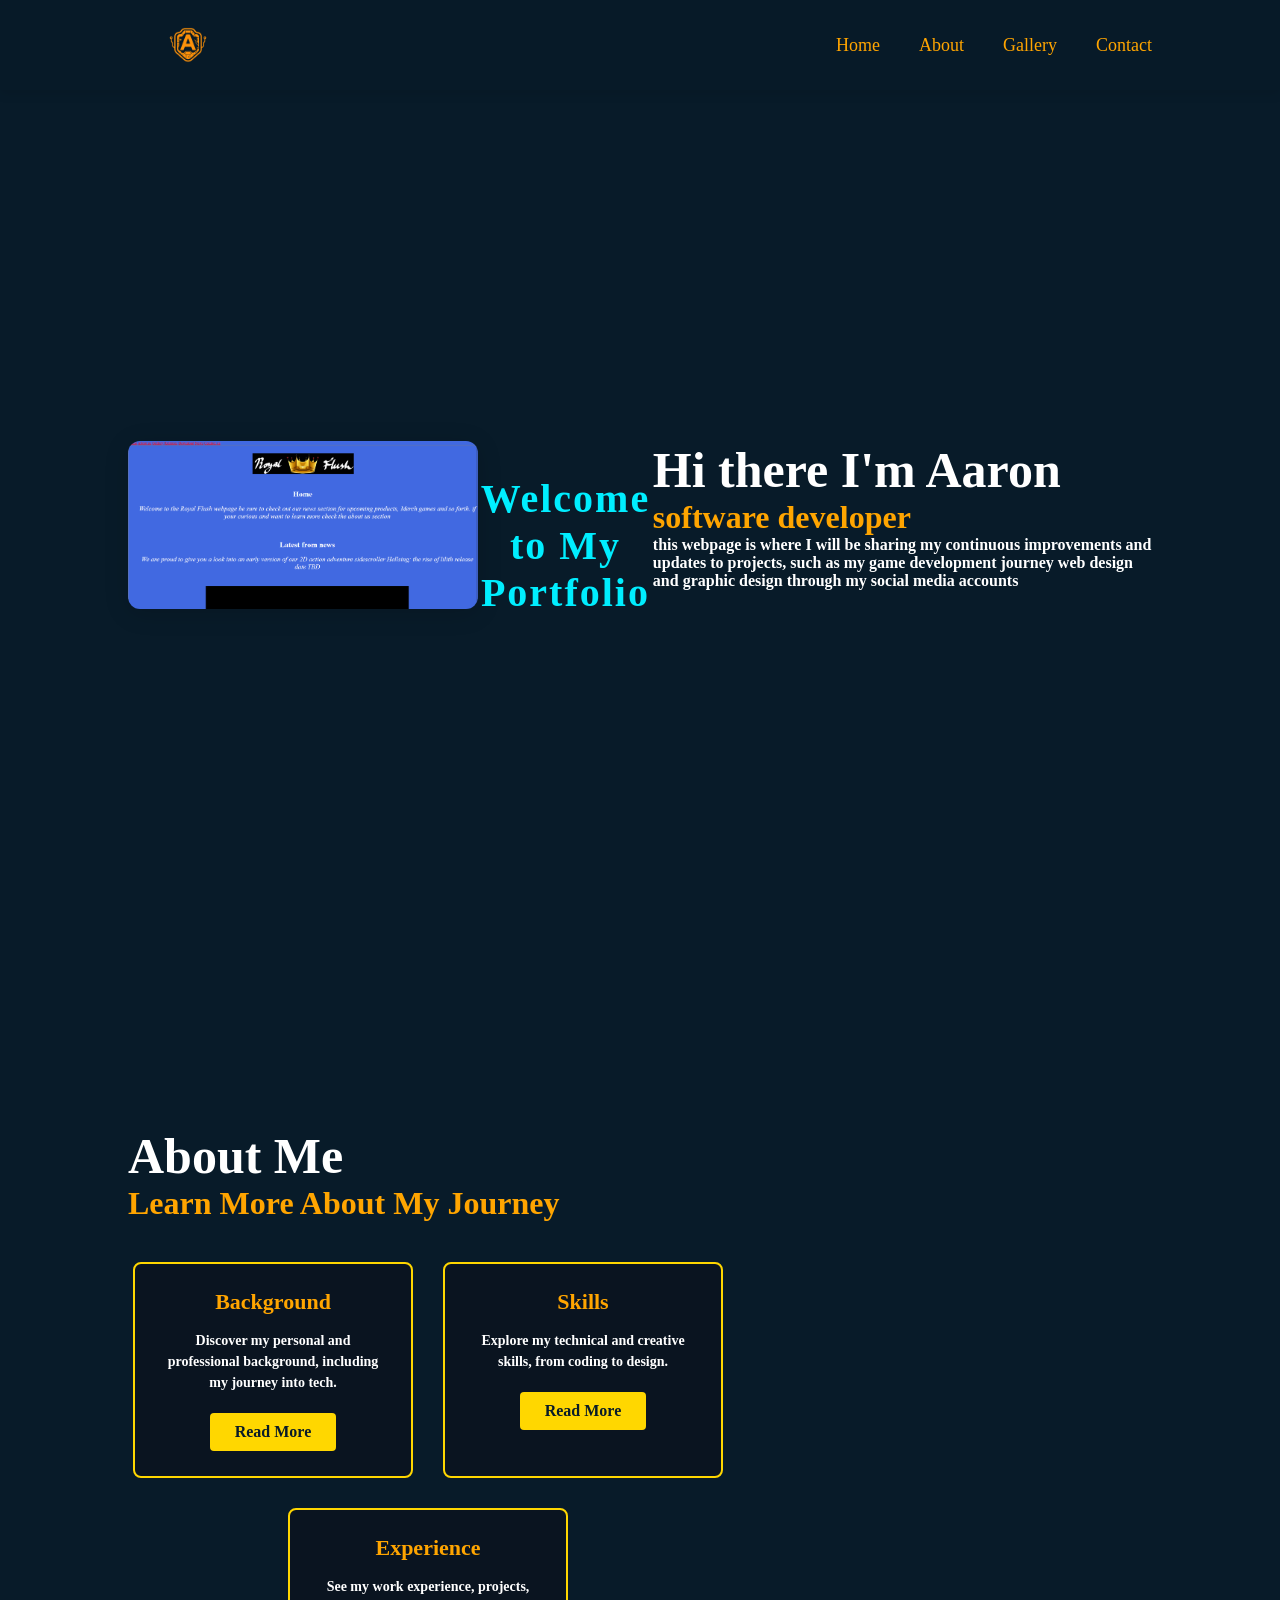
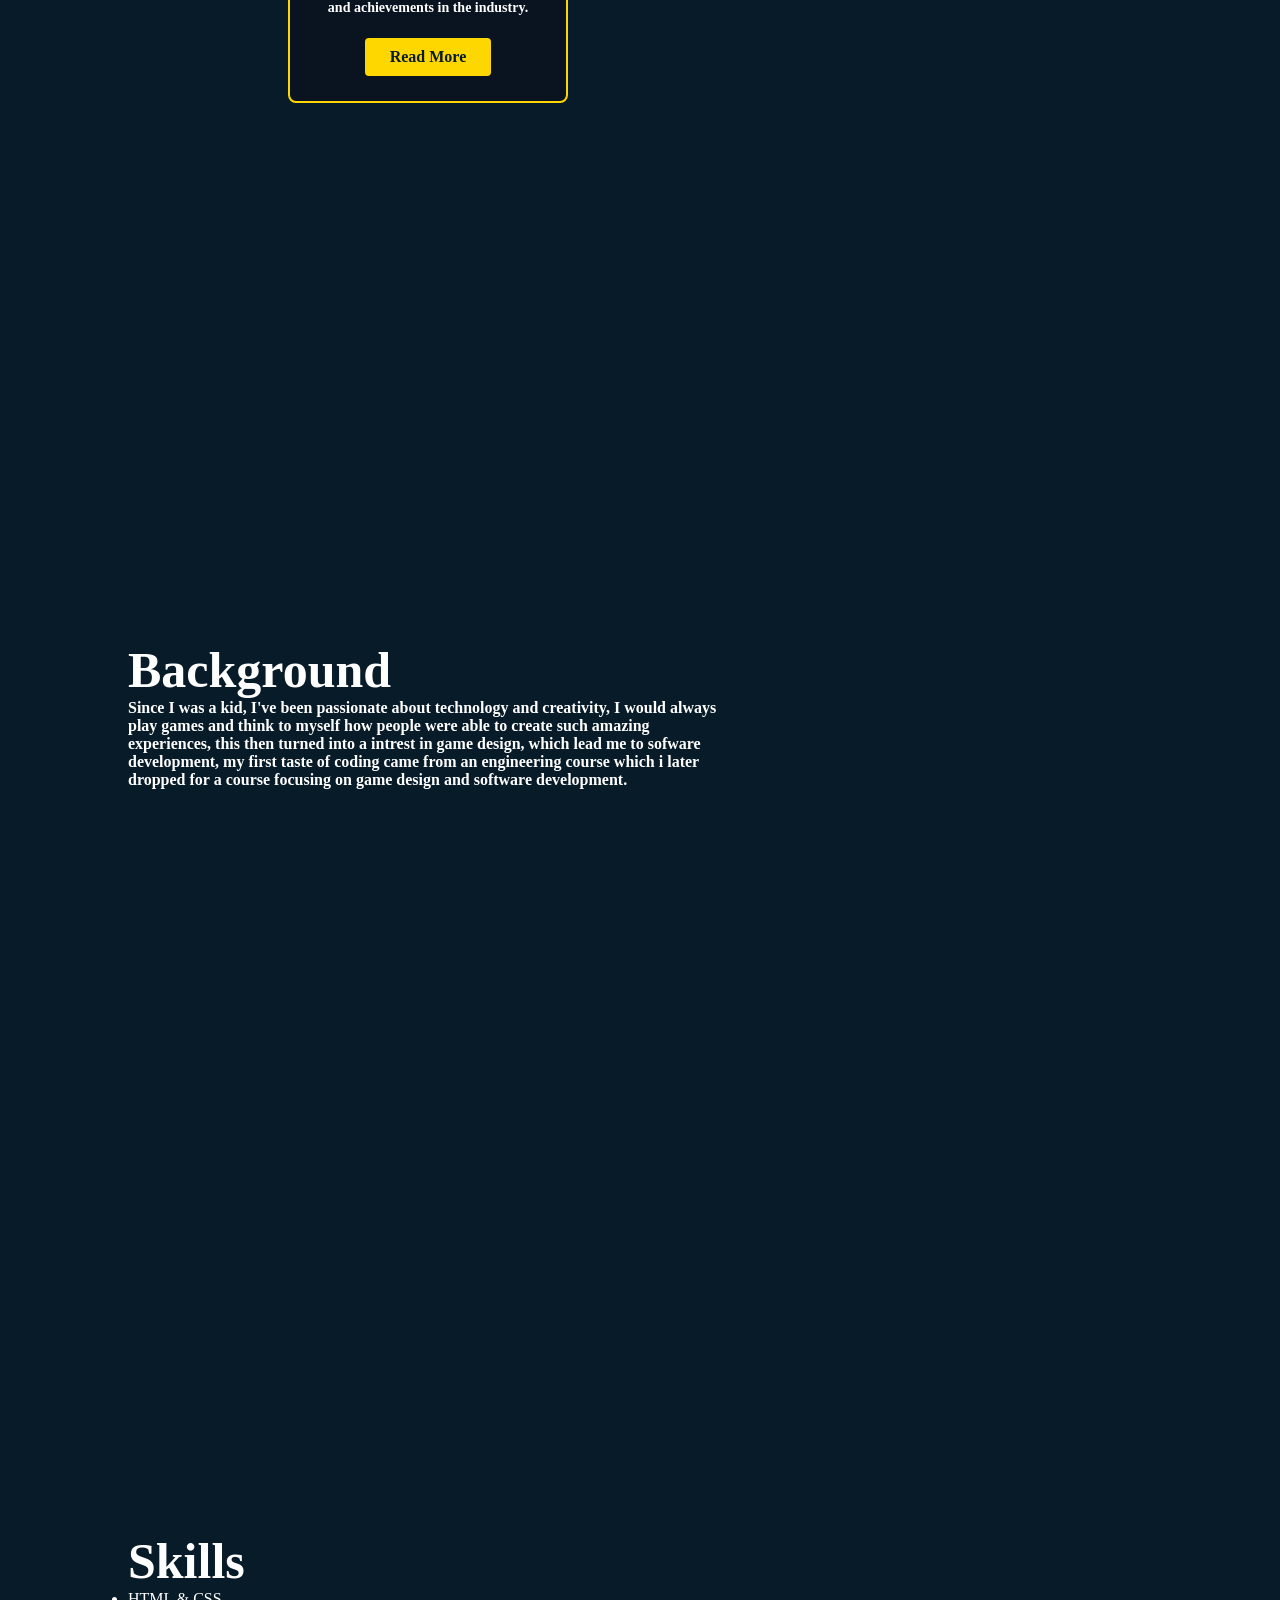
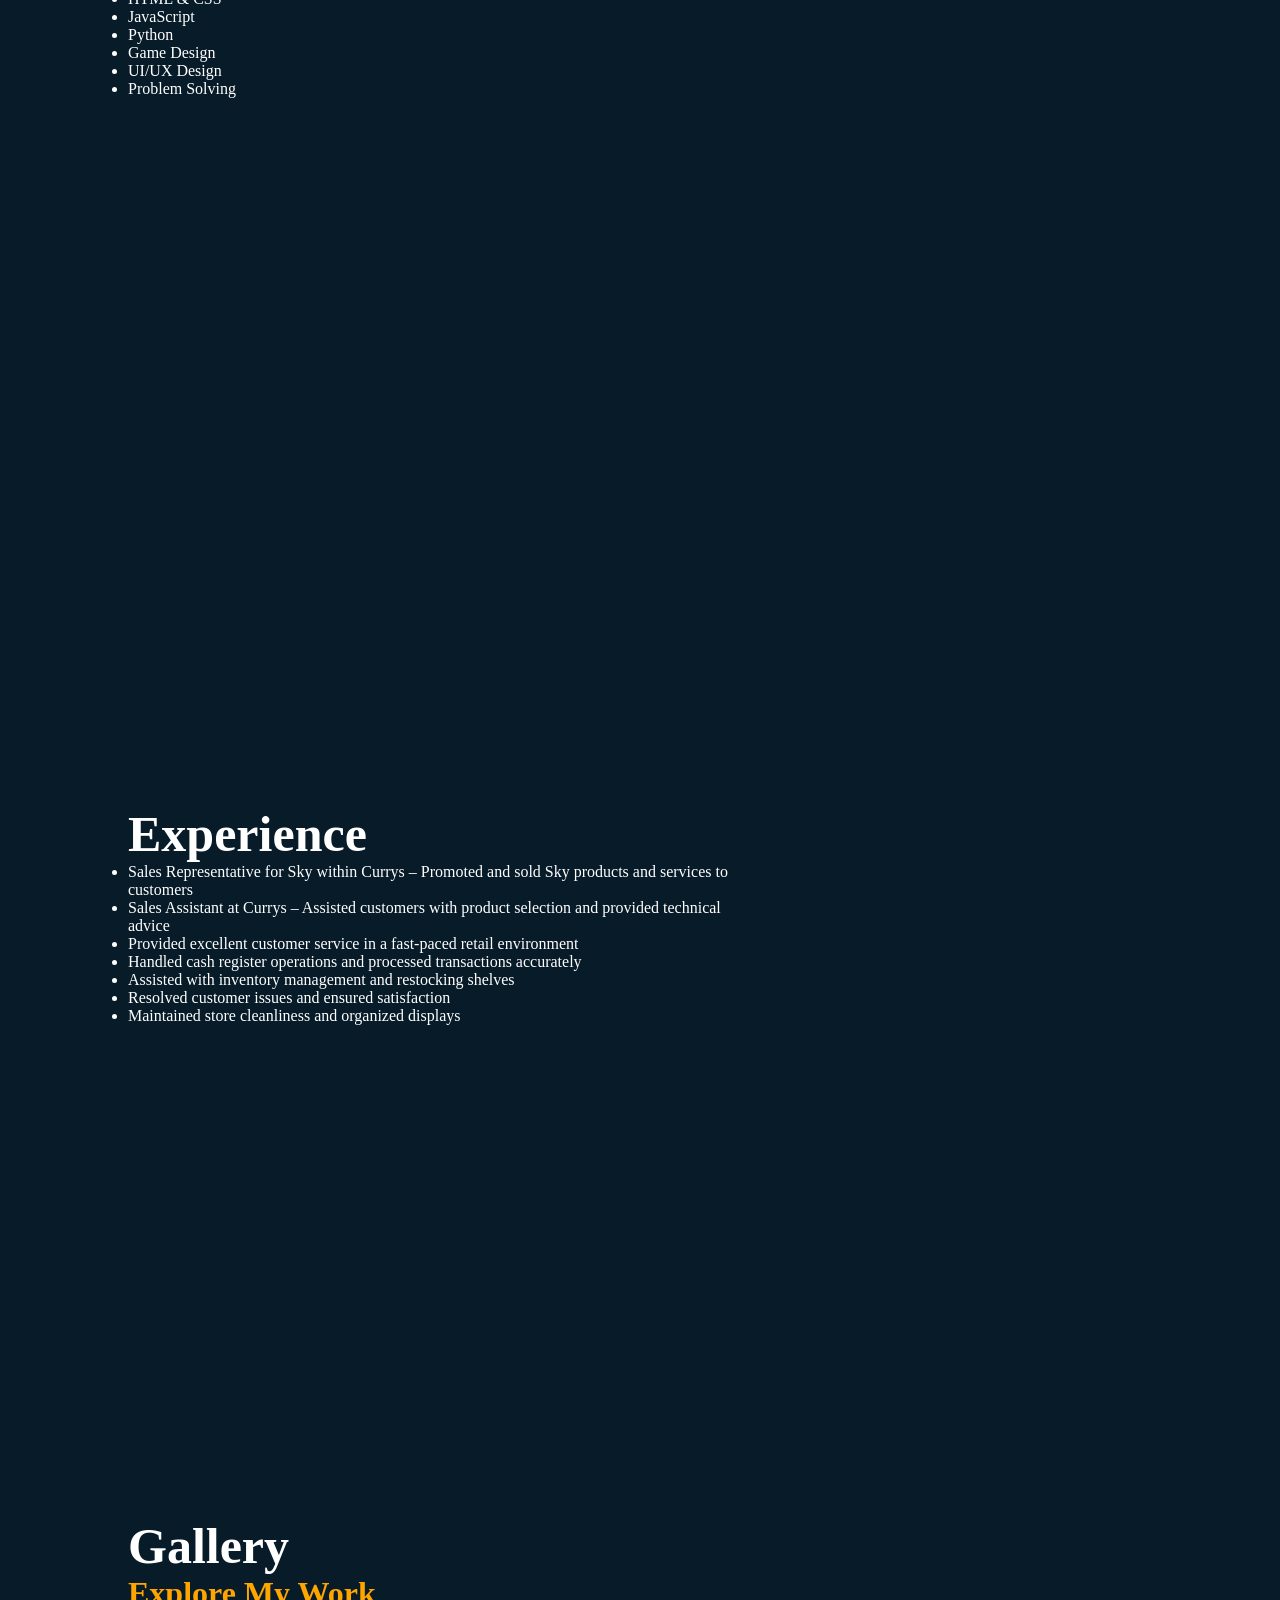
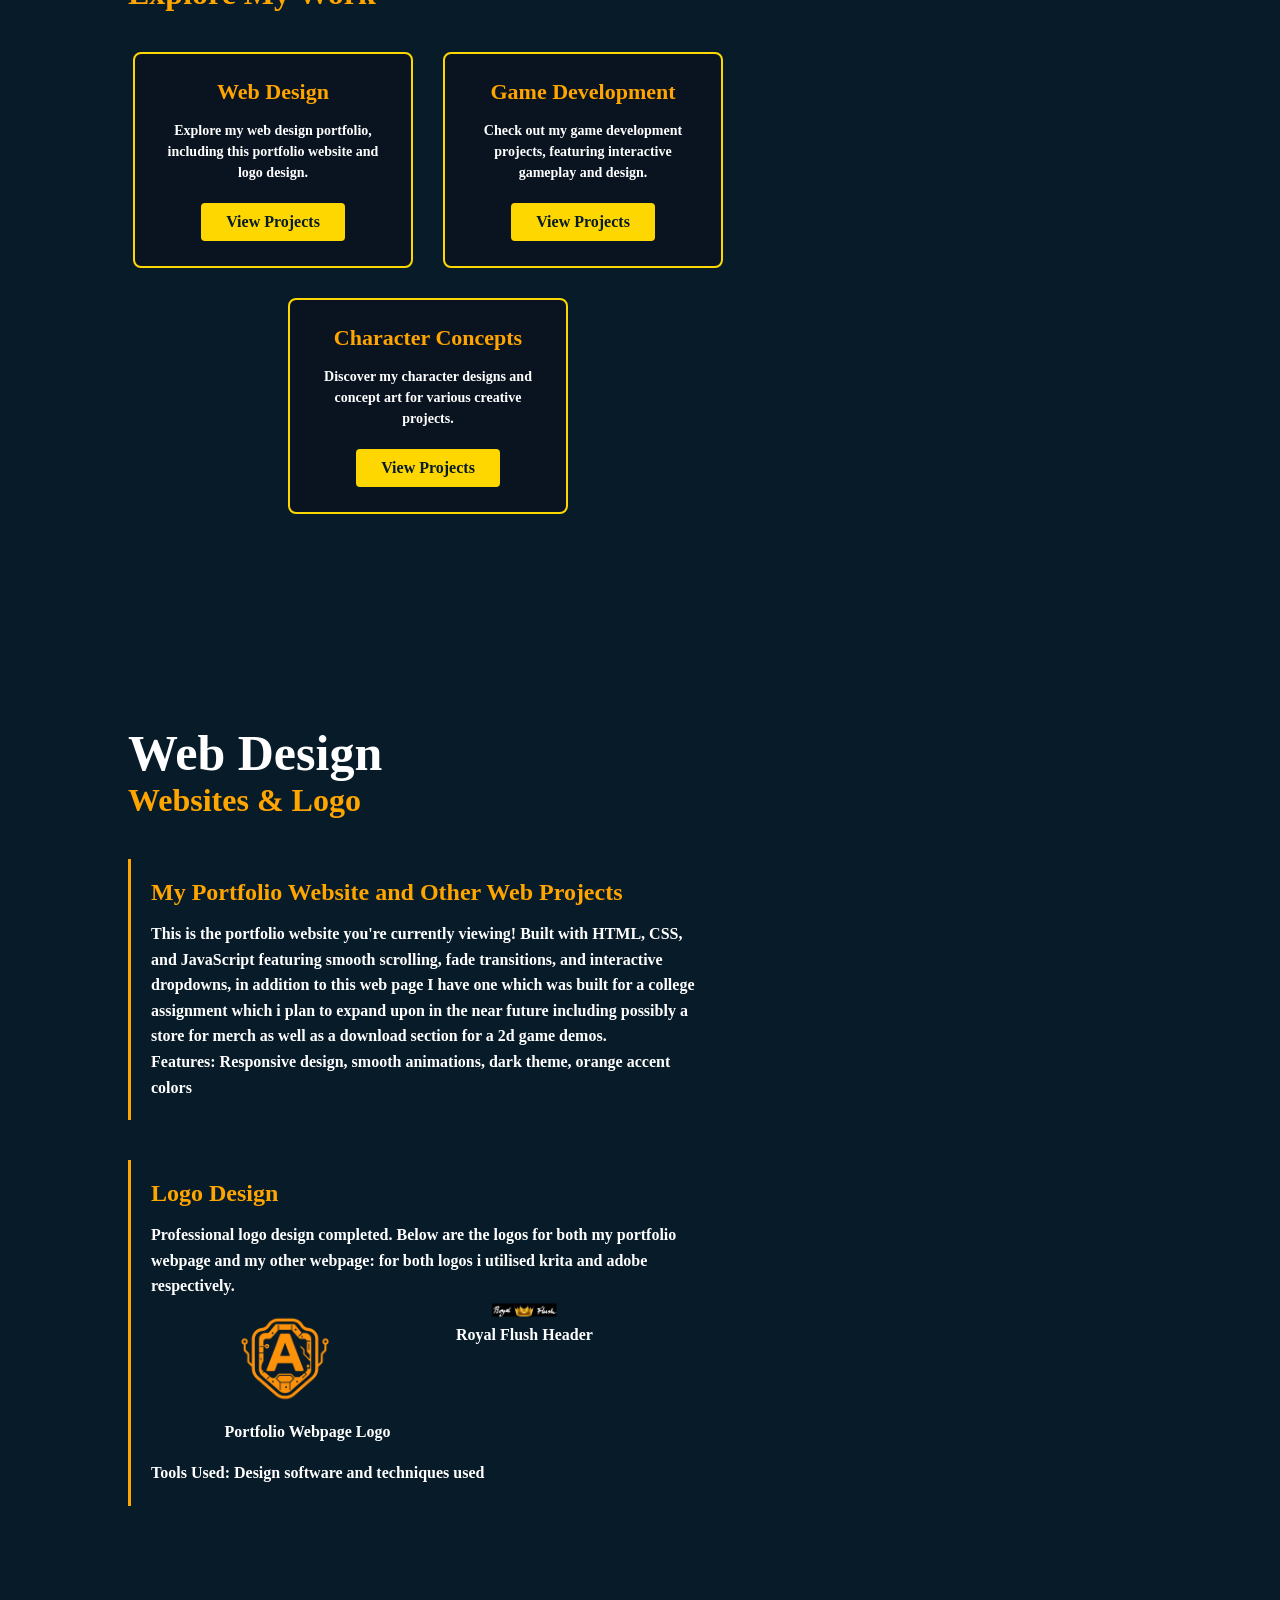
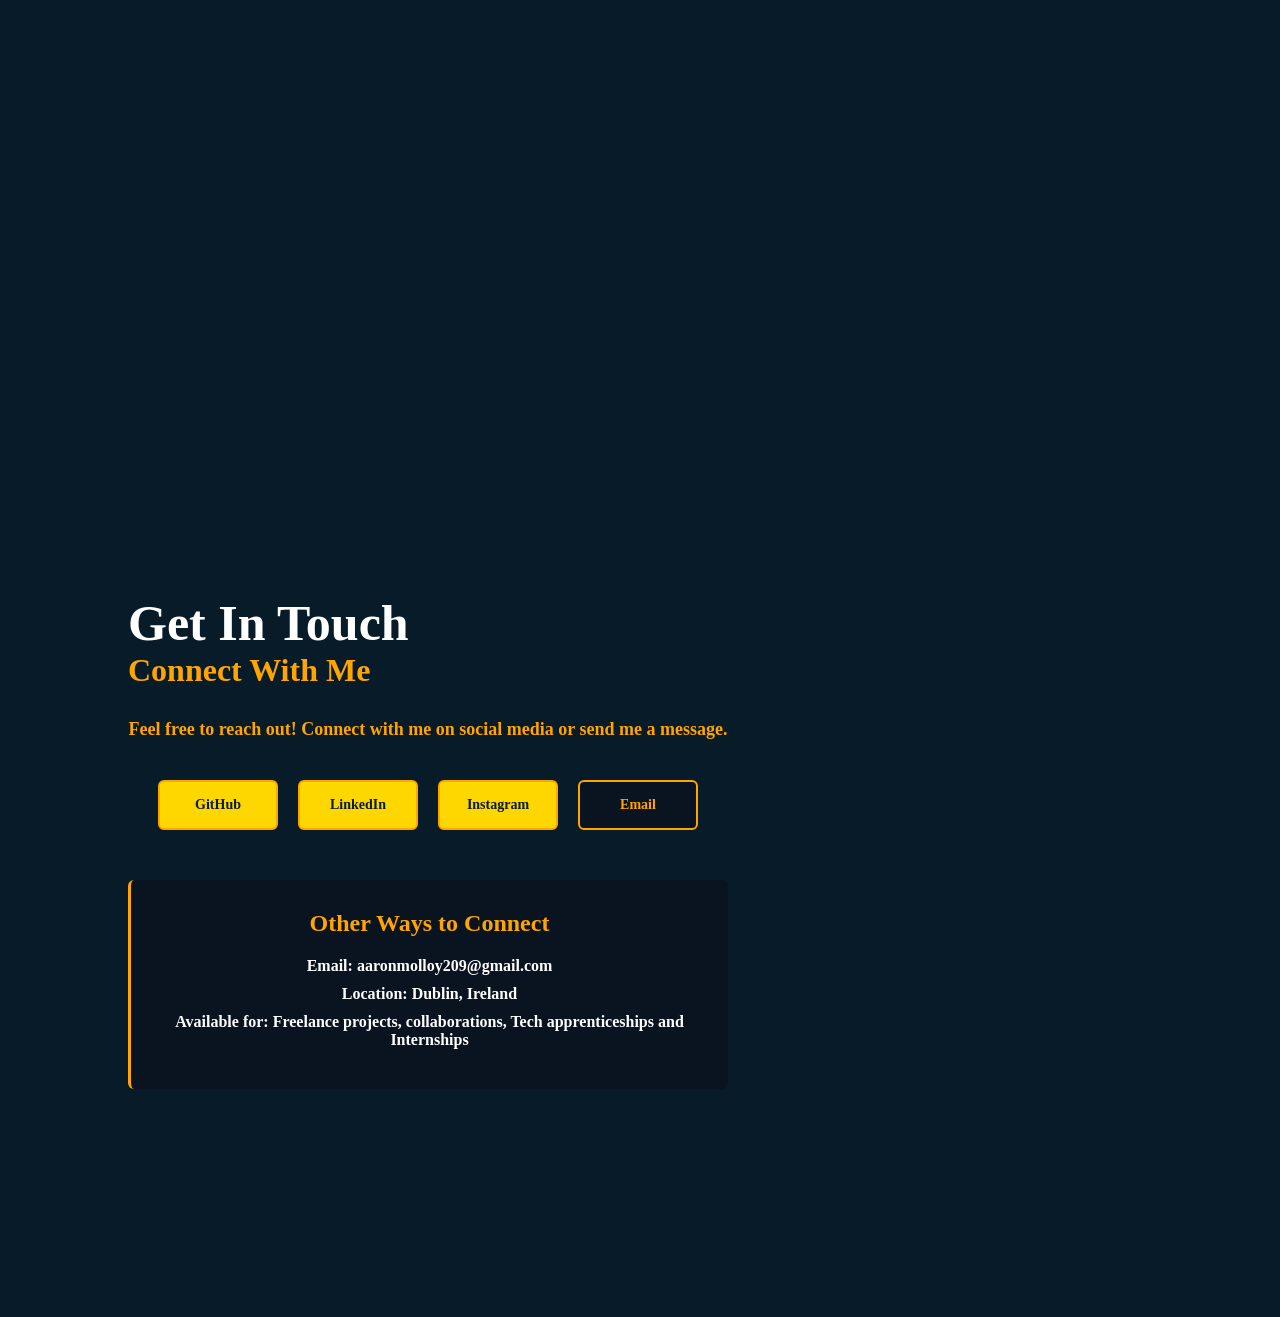
==== index.html @ 0b5034b3 "Update and rename Myportfolio.html to index.html" ====
<!DOCTYPE html>
<html>
<head>
<meta charset="utf-8">
<meta http-equiv="X-UA-Compatible" content="IE=edge">
<meta name="viewport" content="width=device-width, initial-scale=1.0">

<title>My Portfolio</title>
<link rel="stylesheet" href="portfolio.css">
<style>
  .expand-on-hover {
    transition: transform 0.3s ease;
    cursor: pointer;
  }
  .expand-on-hover:hover {
    transform: scale(1.25);
    z-index: 2;
  }
</style>
</head>
<body>
<header class="header">

<a href="#home" class="logo"><img src="Aaron.png" alt="Aaron Logo"></a>
<button class="hamburger" aria-label="Open navigation" onclick="toggleMenu()">
  <span></span>
  <span></span>
  <span></span>
</button>
<nav class="navbar">
  <a href="#home" onclick="fadeToSection(event, 'home')">Home</a>
  <a href="#about" onclick="fadeToSection(event, 'about')">About</a>
  <a href="#gallery" onclick="fadeToSection(event, 'gallery')">Gallery</a>
  <a href="#projects" onclick="fadeToSection(event, 'projects')">Contact</a>
</nav>

</header>
<main>

<section id="home" class="home home-bg-fade">
  <img class="hero-logo" src="royal flush web page.png" alt="Royal Flush Web Page Logo">
  <h1 class="slide-in-text">Welcome to My Portfolio</h1>
<div class="home-content">
    <h1> Hi there I'm Aaron</h1>
<h3> software developer</h3>
<p> this webpage is where I will be sharing my continuous improvements and updates to projects, such as my game development journey web design and graphic design through my social media accounts</p>

</div>
</section>

<section id="about" class="home">
<div class="home-content">
<h1>About Me</h1>
<h3>Learn More About My Journey</h3>

<div class="gallery-hub">
  <div class="gallery-card">
    <h3>Background</h3>
    <p>Discover my personal and professional background, including my journey into tech.</p>
    <a href="#about-background" class="gallery-card-link" onclick="fadeToSection(event, 'about-background')">Read More</a>
  </div>

  <div class="gallery-card">
    <h3>Skills</h3>
    <p>Explore my technical and creative skills, from coding to design.</p>
    <a href="#about-skills" class="gallery-card-link" onclick="fadeToSection(event, 'about-skills')">Read More</a>
  </div>

  <div class="gallery-card">
    <h3>Experience</h3>
    <p>See my work experience, projects, and achievements in the industry.</p>
    <a href="#about-experience" class="gallery-card-link" onclick="fadeToSection(event, 'about-experience')">Read More</a>
  </div>
</div>

</div>
</section>

<section id="about-background" class="home">
<div class="home-content">
<h1>Background</h1>
<p>Since I was a kid, I've been passionate about technology and creativity, I would always play games and think to myself 
      how people were able to create such amazing experiences, this then turned into a intrest in game design, which lead me to sofware development, 
      my first taste of coding came from an engineering course which i later dropped for a course focusing 
      on game design and software development.</p>
</div>
</section>

<section id="about-skills" class="home">
<div class="home-content">
<h1>Skills</h1>
<ul>
  <li>HTML &amp; CSS</li>
  <li>JavaScript</li>
  <li>Python</li>
  <li>Game Design</li>
  <li>UI/UX Design</li>
  <li>Problem Solving</li>
</ul>
</div>
</section>

<section id="about-experience" class="home">
<div class="home-content">
<h1>Experience</h1>
<ul>
  <li>Sales Representative for Sky within Currys – Promoted and sold Sky products and services to customers</li>
  <li>Sales Assistant at Currys – Assisted customers with product selection and provided technical advice</li>
  <li>Provided excellent customer service in a fast-paced retail environment</li>
  <li>Handled cash register operations and processed transactions accurately</li>
  <li>Assisted with inventory management and restocking shelves</li>
  <li>Resolved customer issues and ensured satisfaction</li>
  <li>Maintained store cleanliness and organized displays</li>
</ul>
</div>
</section>

<section id="gallery" class="home">
<div class="home-content">
<h1>Gallery</h1>
<h3>Explore My Work</h3>

<div class="gallery-hub">
  <div class="gallery-card">
    <h3>Web Design</h3>
    <p>Explore my web design portfolio, including this portfolio website and logo design.</p>
    <a href="#web-design" class="gallery-card-link" onclick="fadeToSection(event, 'web-design')">View Projects</a>
  </div>

  <div class="gallery-card">
    <h3>Game Development</h3>
    <p>Check out my game development projects, featuring interactive gameplay and design.</p>
    <a href="#game-dev" class="gallery-card-link" onclick="fadeToSection(event, 'game-dev')">View Projects</a>
  </div>

  <div class="gallery-card">
    <h3>Character Concepts</h3>
    <p>Discover my character designs and concept art for various creative projects.</p>
    <a href="#characters" class="gallery-card-link" onclick="fadeToSection(event, 'characters')">View Projects</a>
  </div>
</div>

</div>
</section>

<section id="web-design" class="home">
<div class="home-content">
<h1>Web Design</h1>
<h3> Websites & Logo</h3>

<div class="subsection">
  <h2>My Portfolio Website and Other Web Projects</h2>
  <p>This is the portfolio website you're currently viewing! Built with HTML, CSS, and JavaScript featuring smooth scrolling, fade transitions, and interactive dropdowns, in addition to this web page I have one which was built for a college assignment which i plan to expand upon in the near future including possibly a store for merch as well as a download section for a 2d game demos.</p>
  <p><strong>Features:</strong> Responsive design, smooth animations, dark theme, orange accent colors</p>
</div>

<div class="subsection">
  <h2>Logo Design</h2>
    <p>Professional logo design completed. Below are the logos for both my portfolio webpage and my other webpage: for both logos i utilised krita and adobe respectively.</p>
    <div style="display:flex; gap:24px; justify-content:center; margin-bottom:16px;">
      <div style="text-align:center;">
        <img src="Aaron.png" alt="Portfolio Logo" class="expand-on-hover" style="width:120px; border-radius:8px;">
        <p style="color:#fff;">Portfolio Webpage Logo</p>
      </div>
      <div style="text-align:center;">
          <img src="royal flush header.png" alt="Royal Flush Header Logo" class="expand-on-hover" style="width:220px; border-radius:8px;">
        <p style="color:#fff;">Royal Flush Header</p>
      </div>
    </div>
    <p><strong>Tools Used:</strong> Design software and techniques used</p>
</div>

</div>
</section>

<section id="game-dev" class="home">
<div class="home-content">
<h1>Game Development</h1>
<h3>Game Project (Work In Progress)</h3>

<div class="subsection">
  <h2>Project Overview</h2>
  <p>Although under development I am proud of what little I have built so far, and I am excited to continue improving and expanding the project, turning it into a fun and engaging 2D action platformer I shall try and include updates here and on my social media accounts.</p>
  <p><strong>Status:</strong> Work in Progress</p>
</div>

<div class="subsection">
  <h2>Features & Mechanics</h2>
  <p>As it is a work in progress, the features and mechanics are still being developed and refined however i currently have animations as well as basic movement such as walking, jumping, and collision detection implemented which allows for a player death as well as npcs, it additionally features scene transitions and respawn mechanics.</p>
</div>

<div class="subsection">
  <h2>Screenshots & Media</h2>
    <video controls width="400" style="margin-top:10px; border-radius:8px;">
      <source src="My game video.mp4" type="video/mp4">
      Sorry, your browser doesn't support embedded videos.
    </video>
    <p style="color:#aaa; margin-top:8px;">Gameplay demo video.</p>
</div>

</div>
</section>

<section id="characters" class="home">
<div class="home-content">
<h1>Character Concepts</h1>
<h3>Character & Visual Design (Work In Progress)</h3>

<div class="subsection">
  <h2>Character Designs</h2>
  <p>These are some of my character concepts and designs one being a iconic fictional charecter frankenstein another being a bat which i intend to redesign as more of a monster form for the primary antagonist as well as a future  player charecter.</p>
  <p><strong>Status:</strong> Work in Progress</p>
</div>

<div class="subsection">
  <h2>Design Process</h2>
  <p>My design process is hard to explain but it would begin finding inspiration which tends to be in the form of different media film comicbooks animation and books a few major ones i can think of are the marvel films, as well as comics DC too espically the bat family,There is also bram stoker and mary shelly really large inspiration,
     when creating characters, I focus on developing unique traits, backstories, and visual styles that align with the project's theme and narrative whilst taking inspiration from existing media and literature whilst playing around with designs and timelines for characters based on previously created ones.</p>
</div>

<div class="subsection">
  <h2>Gallery</h2>
    <div class="character-gallery" style="display:flex; gap:20px; flex-wrap:wrap; margin-top:10px;">
      <div style="text-align:center;">
        <img src="frankenstein.gif" alt="Frankenstein Walking Animation" class="expand-on-hover" style="width:120px; border-radius:8px;">
        <p style="color:#fff;">Frankenstein Walk GIF</p>
      </div>
      <div style="text-align:center;">
        <img src="Sprite-0001-export.gif" alt="Enemy bat gif Animation" class="expand-on-hover" style="width:120px; border-radius:8px;">
        <p style="color:#fff;">Enemy Bat GIF</p>
      </div>
      <div style="text-align:center;">
        <img src="Frankenstein sprite sheet.png" alt="frankenstein sprite sheet" class="expand-on-hover" style="width:120px; border-radius:8px;">
        <p style="color:#fff;">frankenstein spritesheet PNG</p>
      </div>
    </div>
</div>

</div>
</section>

<section id="projects" class="home">
<div class="home-content">
<h1>Get In Touch</h1>
<h3>Connect With Me</h3>

<div class="contact-section">
  <p>Feel free to reach out! Connect with me on social media or send me a message.</p>

  <div class="social-links">
    <a href="https://github.com/amolloy1980s-del" class="social-btn github" title="GitHub" target="_blank">
      <span>GitHub</span>
    </a>
    
    <a href="https://www.linkedin.com/in/aaron-molloy-745143278?utm_source=share_via&utm_content=profile&utm_medium=member_android" class="social-btn linkedin" title="LinkedIn" target="_blank">
      <span>LinkedIn</span>
    </a>
    <a href="https://www.instagram.com/royal_flush.co?igsh=MWZtcjB2anh6bGM2cA==" class="social-btn instagram" title="Instagram" target="_blank">
      <span>Instagram</span>
    </a>
    <a href="mailto:aaronmolloy209@gmail.com" class="social-btn email" title="Email">
      <span>Email</span>
    </a>
  </div>

  <div class="contact-info">
    <h3>Other Ways to Connect</h3>
    <p><strong>Email:</strong> aaronmolloy209@gmail.com</p>
    <p><strong>Location:</strong> Dublin, Ireland</p>
    <p><strong>Available for:</strong> Freelance projects, collaborations, Tech apprenticeships and Internships</p>
  </div>
</div>

</div>
</section>

</main>

<script>
// Hamburger menu toggle
function toggleMenu() {
  const navbar = document.querySelector('.navbar');
  const hamburger = document.querySelector('.hamburger');
  const body = document.body;
  navbar.classList.toggle('open');
  hamburger.classList.toggle('open');
  // Prevent body scroll when menu is open
  if (navbar.classList.contains('open')) {
    body.style.overflow = 'hidden';
  } else {
    body.style.overflow = '';
  }
}
function toggleDropdown(button) {
  const content = button.nextElementSibling;
  content.style.display = content.style.display === 'block' ? 'none' : 'block';
  button.textContent = content.style.display === 'block' ? 'Show Less ▲' : 'Show More ▼';
}
function fadeToSection(event, targetId) {
  event.preventDefault();
  
  const allSections = document.querySelectorAll('.home');
  const targetSection = document.getElementById(targetId);
  const html = document.documentElement;
  
  // Disable scroll snap temporarily
  html.style.scrollSnapType = 'none';
  
  // Fade out all sections
  allSections.forEach(section => {
    section.classList.remove('fade-in');
    section.classList.add('fade-out');
  });
  
  // After fade out, scroll to target and fade in
  setTimeout(() => {
    allSections.forEach(section => {
      section.classList.remove('fade-out');
    });
    
    targetSection.classList.add('fade-in');
    targetSection.scrollIntoView({ behavior: 'smooth' });
    
    // Re-enable scroll snap after transition completes
    setTimeout(() => {
      html.style.scrollSnapType = 'y proximity';
    }, 500);
  }, 500);
}

// Intersection Observer for scroll-triggered fade animations
const observerOptions = {
  threshold: 0.1,
  rootMargin: '0px 0px -100px 0px'
};

const observer = new IntersectionObserver((entries) => {
  entries.forEach(entry => {
    if (entry.isIntersecting) {
      entry.target.classList.remove('scroll-fade-out');
      entry.target.classList.add('scroll-fade-in');
    } else {
      entry.target.classList.remove('scroll-fade-in');
      entry.target.classList.add('scroll-fade-out');
    }
  });
}, observerOptions);

// Observe all sections
document.querySelectorAll('.home').forEach(section => {
  observer.observe(section);
});
</script>

</body>

</html>
---- portfolio.css ----
@media (max-width: 768px) {
  .navbar {
    position: absolute;
    top: 70px;
    right: 5%;
    background: #081b29;
    flex-direction: column;
    align-items: flex-end;
    width: 90vw;
    max-width: 320px;
    border-radius: 8px;
    box-shadow: 0 4px 16px rgba(0,0,0,0.2);
    padding: 16px 0;
    display: none;
    z-index: 150;
    overflow-x: hidden;
  }
  .navbar.open {
    display: flex;
  }
  .navbar a {
    margin: 10px 20px;
    font-size: 18px;
    width: 100%;
    text-align: right;
    padding: 12px 0;
    border-bottom: 1px solid #222;
    overflow-wrap: break-word;
  }
  .navbar a:last-child {
    border-bottom: none;
  }
}
/* Hamburger menu styles */
.hamburger {
  display: none;
  flex-direction: column;
  justify-content: center;
  align-items: center;
  width: 40px;
  }

  /* Slide-in animation for hero text */
  .slide-in-text {
    opacity: 0;
    transform: translateX(-60px);
    animation: slideIn 1s ease-out forwards;
    font-size: 2.5rem;
    font-weight: bold;
    color: #0ef;
    margin-top: 60px;
    text-align: center;
    letter-spacing: 2px;
  }

  @keyframes slideIn {
    to {
      opacity: 1;
      transform: translateX(0);
    }
  }

    /* === New: Fade-in background for home section === */
    .home-bg-fade {
      /* Removed background image for hero logo placement */
      min-height: 100vh;
      width: 100%;
      position: relative;
      z-index: 1;
  }

  /* Overlay to reduce background image opacity */
/* Style for hero logo image */
.hero-logo {
  display: block;
  margin: 40px auto 20px auto;
  max-width: 350px;
  width: 80%;
  height: auto;
  border-radius: 12px;
  box-shadow: 0 4px 24px rgba(0,0,0,0.15);
  animation: fadeBgIn 1.5s ease-out;
}
    }

    @keyframes fadeBgIn {
      to {
        opacity: 1;
      }
    }
    /* === End new code === */

    /* ...existing code... */

/* Fix: Remove misplaced styles from .slide-in-text block */
.hamburger {
  height: 40px;
  background: none;
  border: none;
  cursor: pointer;
  z-index: 200;
}
.hamburger span {
  display: block;
  width: 28px;
  height: 4px;
  margin: 4px 0;
  background: #ffA500;
  border-radius: 2px;
  transition: 0.3s;
}
.hamburger.open span:nth-child(1) {
  transform: translateY(8px) rotate(45deg);
}
.hamburger.open span:nth-child(2) {
  opacity: 0;
}
.hamburger.open span:nth-child(3) {
  transform: translateY(-8px) rotate(-45deg);
}

@media (max-width: 768px) {
  .hamburger {
    display: flex;
    position: fixed;
    top: 20px;
    right: 20px;
    z-index: 300;
  }
  .navbar {
    position: absolute;
    top: 70px;
    right: 5%;
    background: #081b29;
    flex-direction: column;
    align-items: flex-end;
    width: 180px;
    border-radius: 8px;
    box-shadow: 0 4px 16px rgba(0,0,0,0.2);
    padding: 16px 0;
    display: none;
    z-index: 150;
  }
  .navbar.open {
    display: flex;
  }
  .navbar a {
    margin: 10px 20px;
    font-size: 18px;
    width: 100%;
    text-align: right;
    padding: 12px 0;
    border-bottom: 1px solid #222;
  }
  .navbar a:last-child {
    border-bottom: none;
  }
}
* {
box-sizing: border-box;
margin: 0;
padding: 0;
}

html {
scroll-behavior: smooth;
scroll-snap-type: y proximity;
}

body {
color: white;
background-color: #081b29;
padding-top: 90px;
}
.header{
position: fixed;
top: 0;
left: 0;
width: 100%;
padding: 20px 10%;
display: flex;
justify-content: space-between;
align-items: center;
z-index: 100;
background: rgba(8, 27, 41, 0.98);
backdrop-filter: blur(8px);
box-shadow: 0 2px 12px rgba(0,0,0,0.12);
}
.logo {
margin-left: 35px;
}

.logo img {
height: 50px;
width: auto;
display: block;
}

.navbar a {
font-size: 18px;
color: #ffA500;
text-decoration: none;
font-weight: 500;
margin-left: 35px;
 transition: background 0.3s, color 0.3s;
}

.navbar a:hover {
  color: #fff;
  background: #333;
}

.navbar a.active,
.navbar a:focus {
  color: #6a1b9a;
  background: #222;
}
 
.home{
min-height: 100vh;
display: flex;
align-items: center;
padding: 0 10%;
padding-bottom: 50px;
scroll-snap-align: start;
}

.home-content{
max-width: 600px;

}

.home-content h1{
font-size: 50px;
font-weight: 700;
}

.home-content h3{
font-size: 32px;
font-weight: 700;
color: #ffA500;
}

.home-content p{
font-size: 16px;
font-weight: 700;
}

.subsection {
  margin-top: 40px;
  padding: 20px;
  border-left: 3px solid #ffA500;
}

.subsection h2 {
  font-size: 24px;
  color: #ffA500;
  margin-bottom: 15px;
}

.subsection p {
  font-size: 16px;
  line-height: 1.6;
}

/* Gallery Hub Cards */
.gallery-hub {
  display: flex;
  flex-wrap: wrap;
  gap: 30px;
  justify-content: center;
  margin-top: 40px;
}

.gallery-card {
  flex: 1;
  min-width: 250px;
  max-width: 280px;
    background-color: #0a1420;
    border: 2px solid #ffd700;
  border-radius: 8px;
  padding: 25px;
  text-align: center;
  cursor: pointer;
  transition: all 0.3s ease;
}

.gallery-card:hover {
  background-color: #081b29;
  transform: translateY(-5px);
  box-shadow: 0 8px 20px rgba(255, 165, 0, 0.3);
}

.gallery-card h3 {
  color: #ffA500;
  font-size: 22px;
  margin-bottom: 15px;
}

.gallery-card p {
  font-size: 14px;
  color: white;
  margin-bottom: 20px;
  line-height: 1.5;
}

.gallery-card-link {
  display: inline-block;
    background-color: #ffd700;
    color: #081b29;
  padding: 10px 25px;
  border-radius: 4px;
  text-decoration: none;
  font-weight: 600;
  transition: background-color 0.3s;
}

.gallery-card-link:hover {
  background-color: #ffb700;
}

/* Contact Section */
.contact-section {
  margin-top: 30px;
  text-align: center;
}

.contact-section > p {
  font-size: 18px;
  margin-bottom: 40px;
  color: #ffA500;
}

.social-links {
  display: flex;
  flex-wrap: wrap;
  gap: 20px;
  justify-content: center;
  margin: 40px 0;
}

.social-btn {
  display: inline-flex;
  align-items: center;
  justify-content: center;
  width: 120px;
  height: 50px;
    background-color: #ffd700;
    color: #081b29;
  text-decoration: none;
  border-radius: 6px;
  font-weight: 600;
  font-size: 14px;
  transition: all 0.3s ease;
  border: 2px solid #ffA500;
}

.social-btn:hover {
  background-color: #ff8c00;
  border-color: #ff8c00;
  transform: translateY(-3px);
  box-shadow: 0 8px 15px rgba(255, 165, 0, 0.3);
}

.social-btn.email {
  background-color: #0a1420;
  color: #ffA500;
  border: 2px solid #ffA500;
}

.social-btn.email:hover {
  background-color: #081b29;
  border-color: #ff8c00;
  color: #ff8c00;
}

.contact-info {
  margin-top: 50px;
  padding: 30px;
  background-color: #0a1420;
  border-left: 3px solid #ffA500;
  border-radius: 6px;
}

.contact-info h3 {
  color: #ffA500;
  margin-bottom: 20px;
  font-size: 24px;
}

.contact-info p {
  margin: 10px 0;
  font-size: 16px;
}

.dropdown-btn {
  background-color: #ffA500;
  color: white;
  padding: 10px 20px;
  border: none;
  cursor: pointer;
  font-size: 16px;
  border-radius: 4px;
  transition: background-color 0.3s;
}

.dropdown-btn:hover {
  background-color: #ff8c00;
}

.dropdown-content {
  display: none;
  background-color: #0a1420;
  min-width: 200px;
  box-shadow: 0px 8px 16px rgba(0,0,0,0.2);
  margin-top: 10px;
  border-radius: 4px;
}

.dropdown-content a {
  color: #ffA500;
  padding: 12px 16px;
  text-decoration: none;
  display: block;
  border-bottom: 1px solid #081b29;
  transition: background-color 0.2s;
}

.dropdown-content a:hover {
  background-color: #081b29;
}

/* Fade animations */
@keyframes fadeIn {
  from {
    opacity: 0;
  }
  to {
    opacity: 1;
  }
}

@keyframes fadeOut {
  from {
    opacity: 1;
  }
  to {
    opacity: 0;
  }
}

.home.fade-out {
  animation: fadeOut 0.5s ease-out forwards;
}

.home.fade-in {
  animation: fadeIn 0.5s ease-in forwards;
}

.home.scroll-fade-in {
  animation: fadeIn 0.8s ease-in forwards;
}

.home.scroll-fade-out {
  animation: fadeOut 0.8s ease-out forwards;
}

/* Tablet devices (max-width: 768px) */
@media (max-width: 768px) {
  .home {
    padding: 0 5%;
    margin-top: 80px;
  }
  
  .home-content {
    max-width: 100%;
  }
  
  .home-content h1 {
    font-size: 36px;
  }
  
  .home-content h3 {
    font-size: 24px;
  }
  
  .home-content p {
    font-size: 14px;
  }
  
  .logo {
    font-size: 24px;
    margin-left: 15px;
  }
  
  .navbar a {
    font-size: 14px;
    margin-left: 20px;
  }
}

@media (max-width: 480px) {
  .home {
    padding: 0 5%;
    margin-top: 100px;
  }
  
  .home-content h1 {
    font-size: 24px;
  }
  
  .home-content h3 {
    font-size: 18px;
  }
  
  .home-content p {
    font-size: 12px;
    font-weight: 400;
  }
  
  .logo {
    font-size: 18px;
    margin-left: 10px;
  }
  
  .navbar a {
    font-size: 12px;
    margin-left: 10px;
  }
  
  .header {
    padding: 15px 5%;
  }
}

/* Responsive images for all devices */
img, video {
  max-width: 100%;
  height: auto;
  display: block;
}

/* Ensure headings/sections are visible below fixed header */
h1, h2, h3, h4, h5, h6, section, .subsection {
  scroll-margin-top: 100px;
}

/* Mobile devices (max-width: 480px) */
@media (max-width: 480px) {
  .home {
    padding: 0 5%;
    margin-top: 100px;
  }
  .home-content h1 {
    font-size: 24px;
  }
  .home-content h3 {
    font-size: 18px;
  }
  .home-content p {
    font-size: 12px;
    font-weight: 400;
  }
  .logo {
    font-size: 18px;
    margin-left: 10px;
  }
  .navbar a {
    font-size: 16px;
    margin-left: 10px;
    padding: 12px 0;
    min-width: 44px;
    min-height: 44px;
    display: inline-block;
  }
  .header {
    padding: 15px 5%;
  }
  .gallery-card-link, .social-btn {
    min-width: 44px;
    min-height: 44px;
    font-size: 16px;
    padding: 12px 0;
  }
}
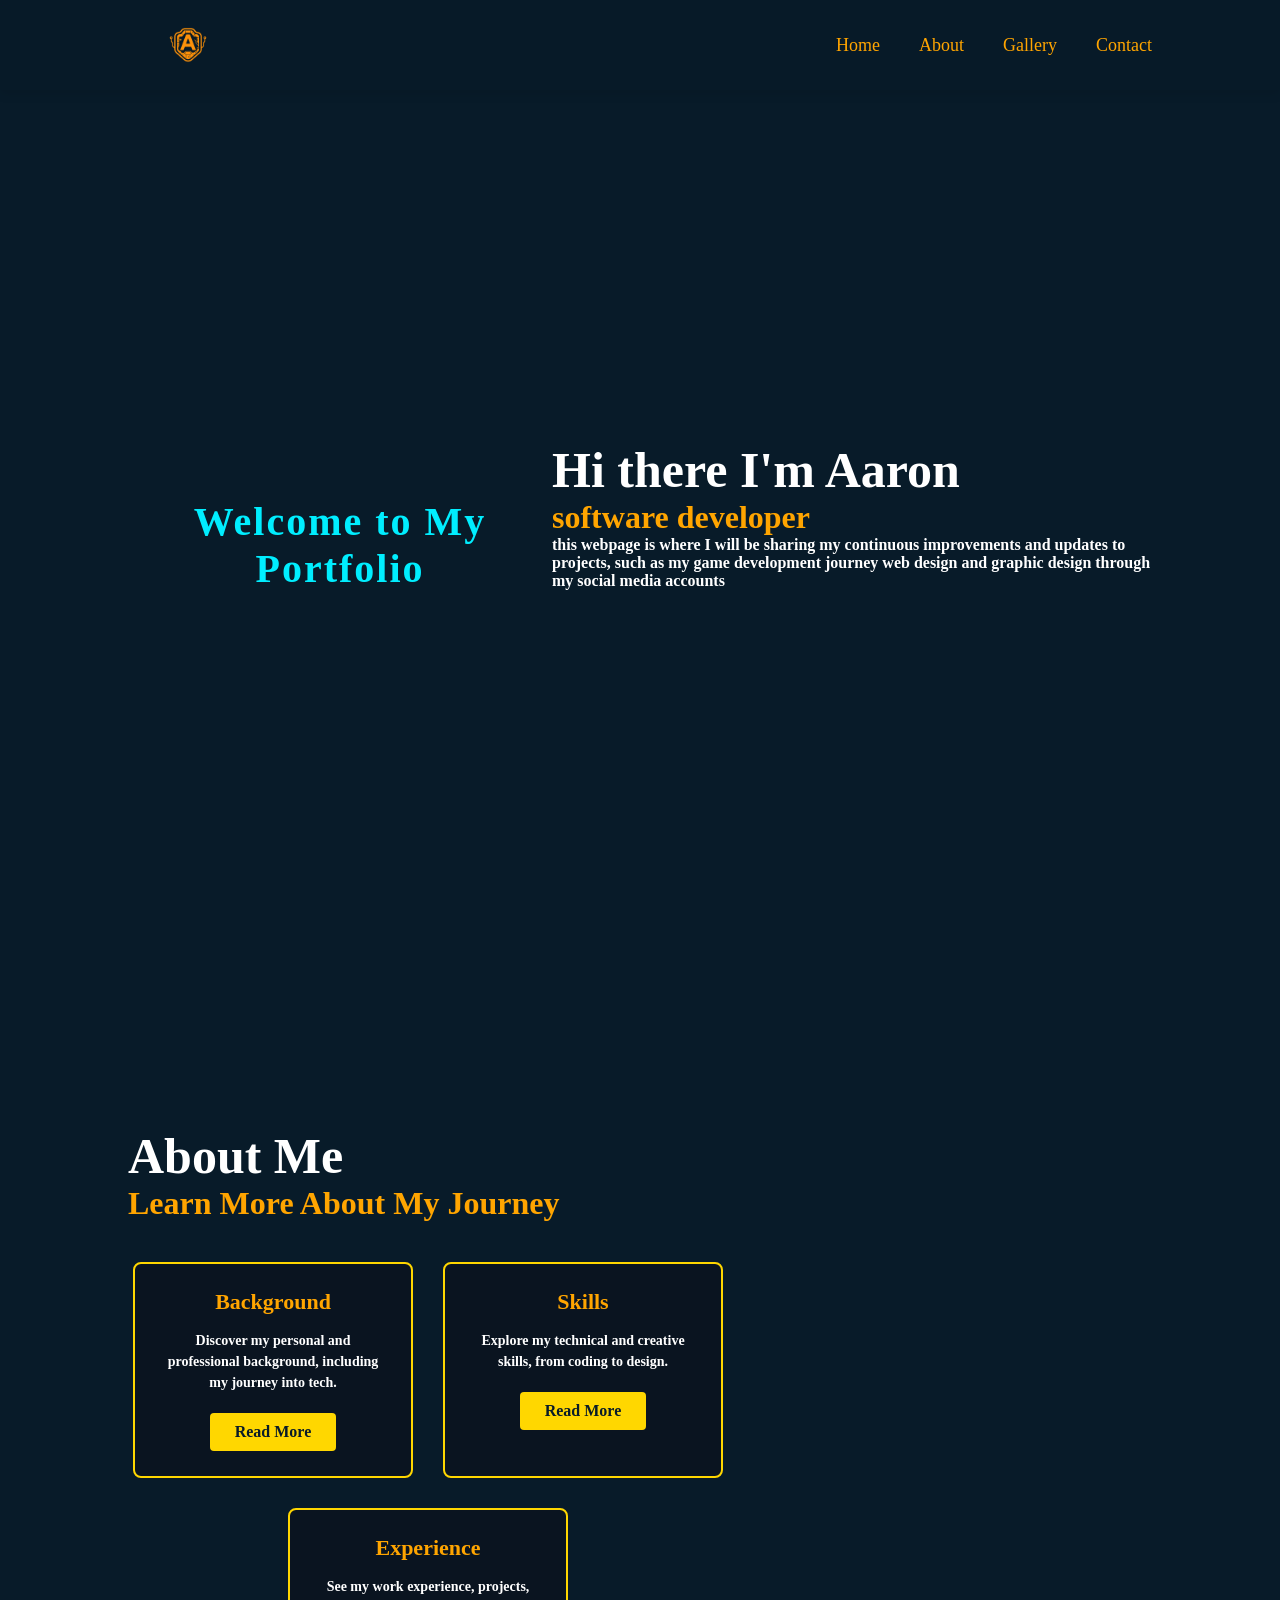
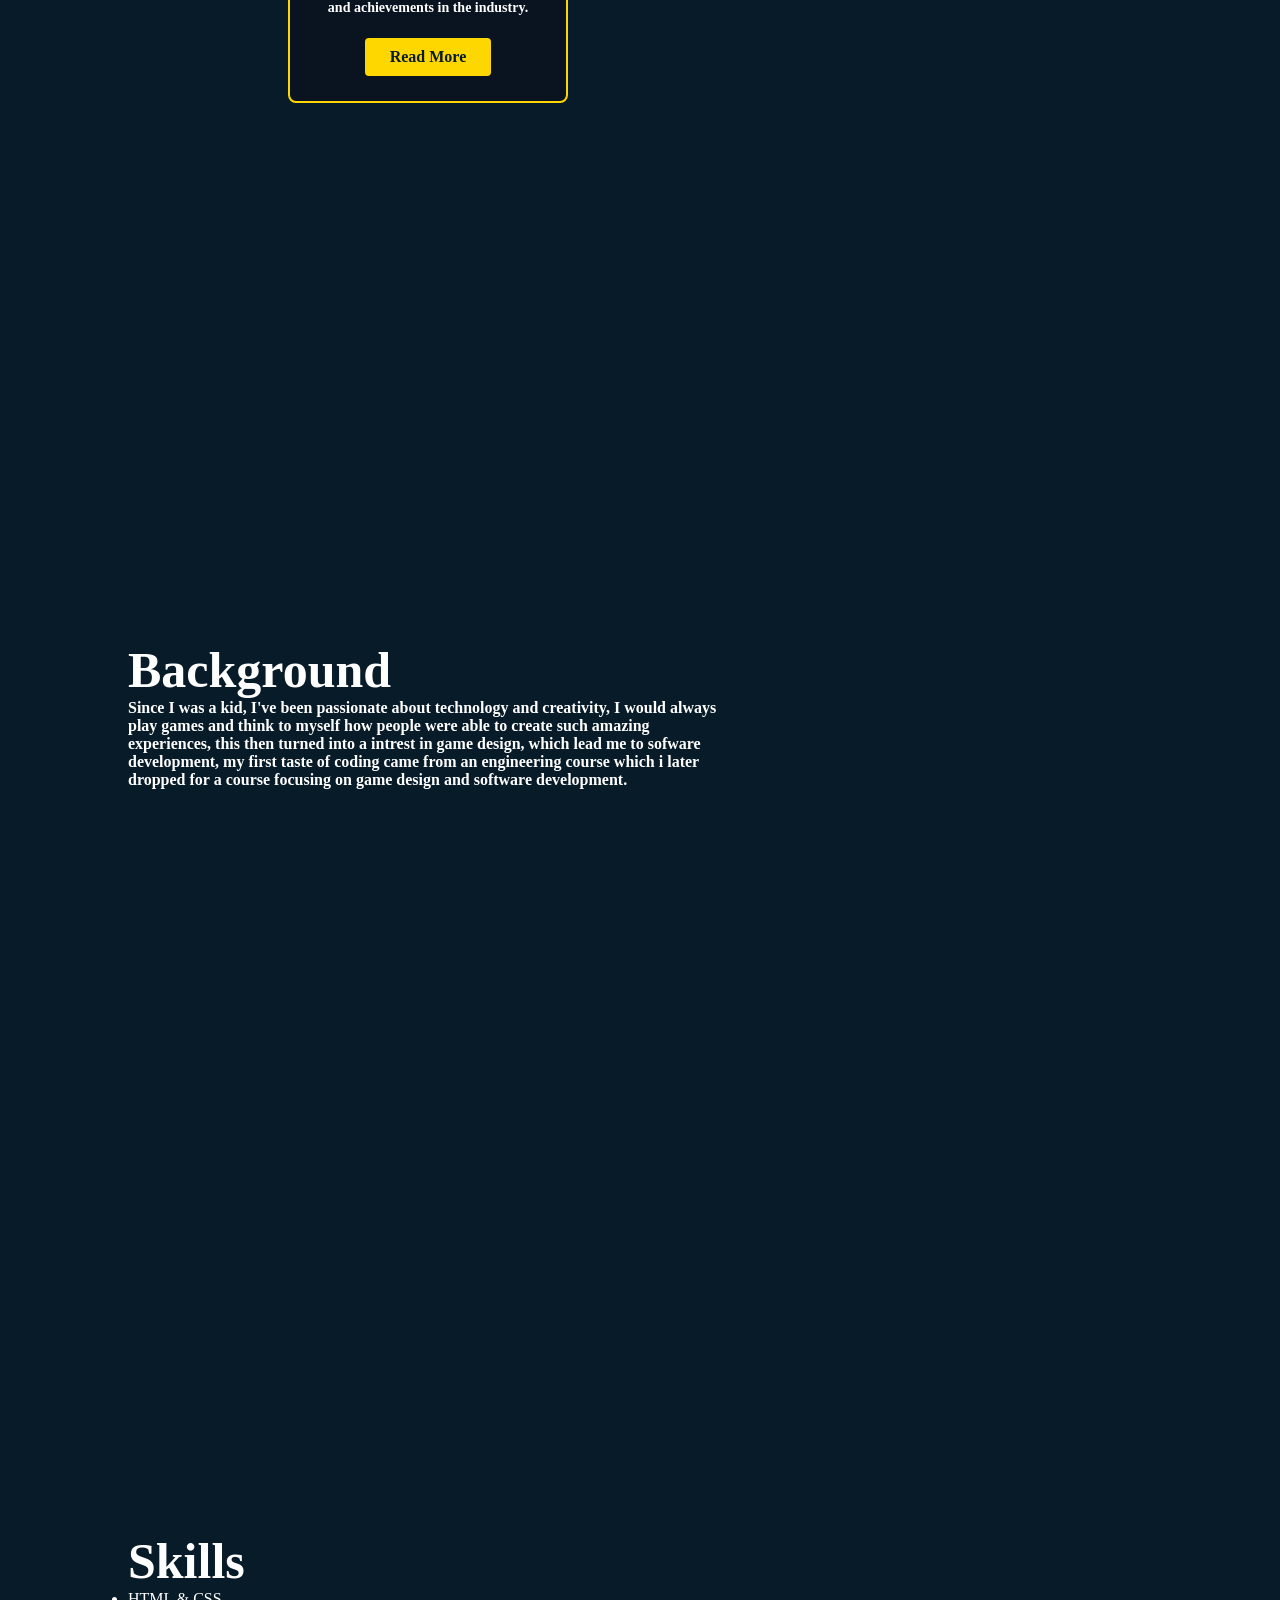
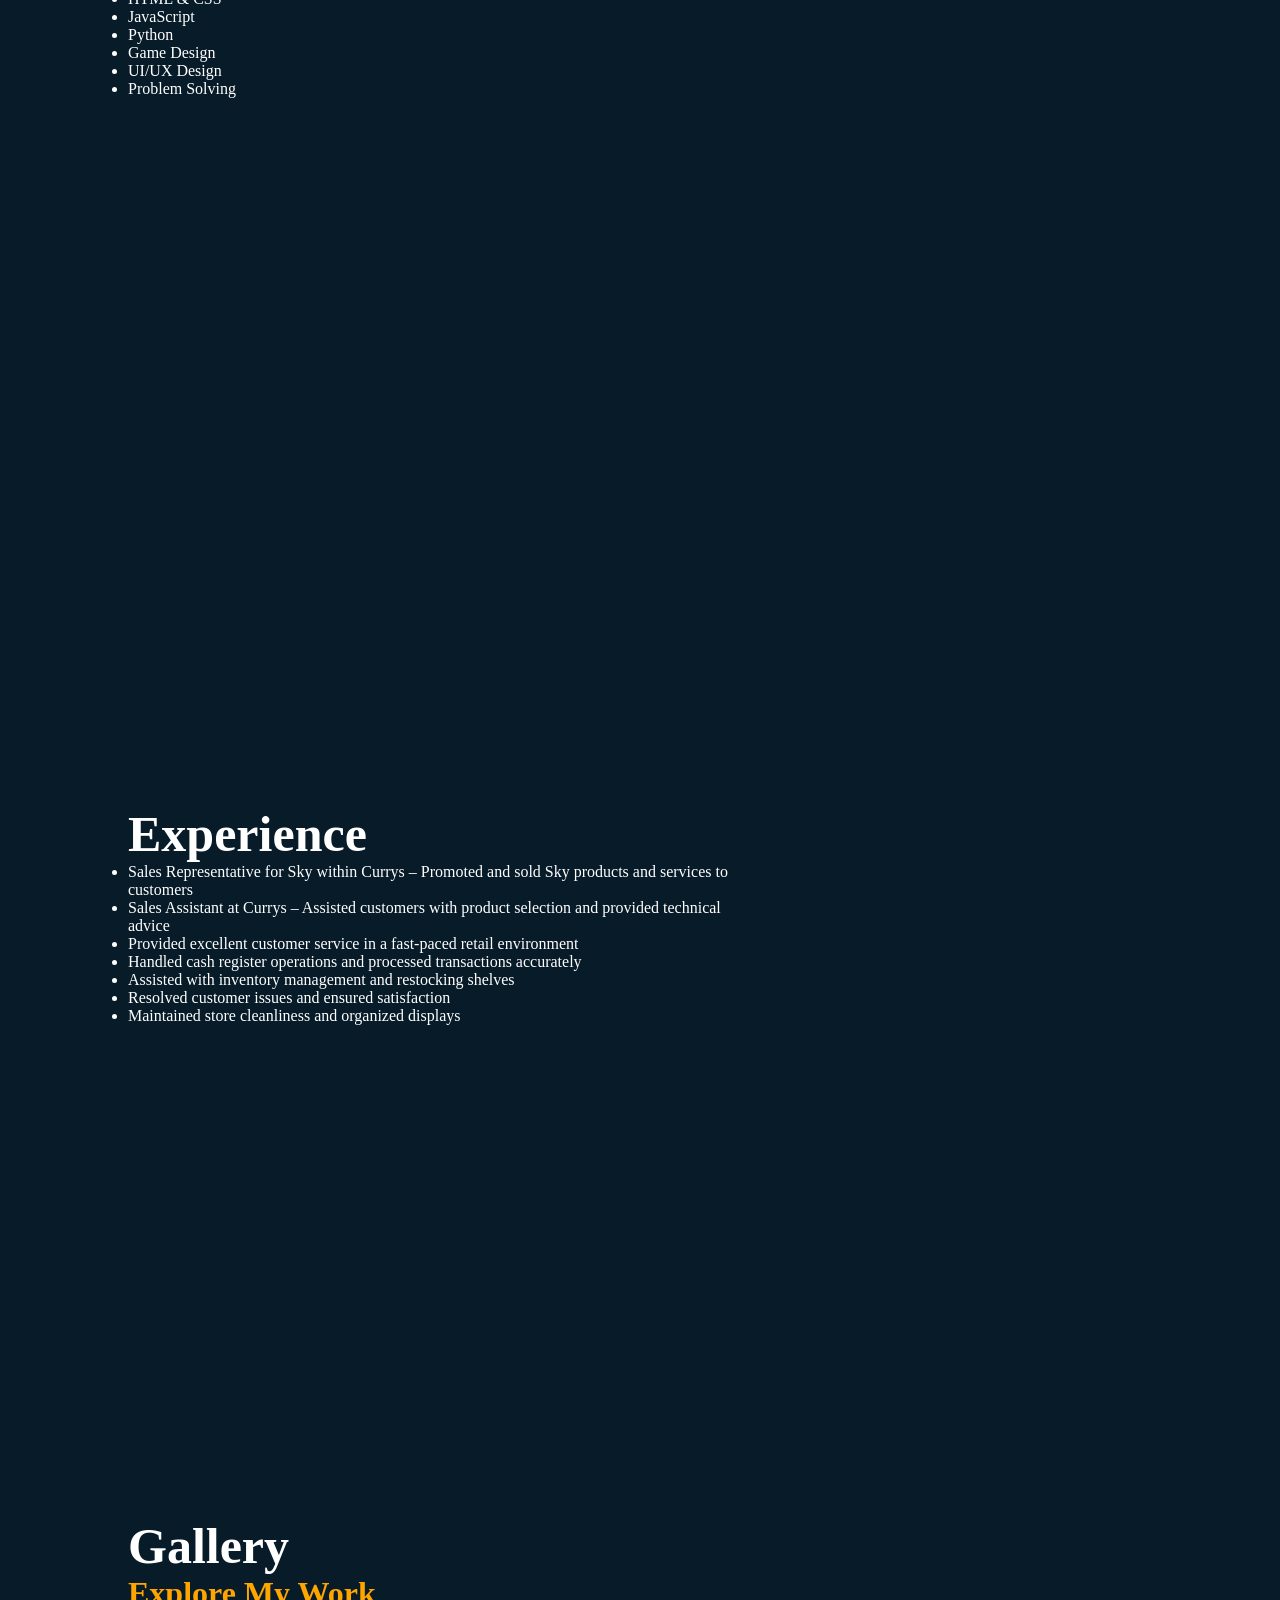
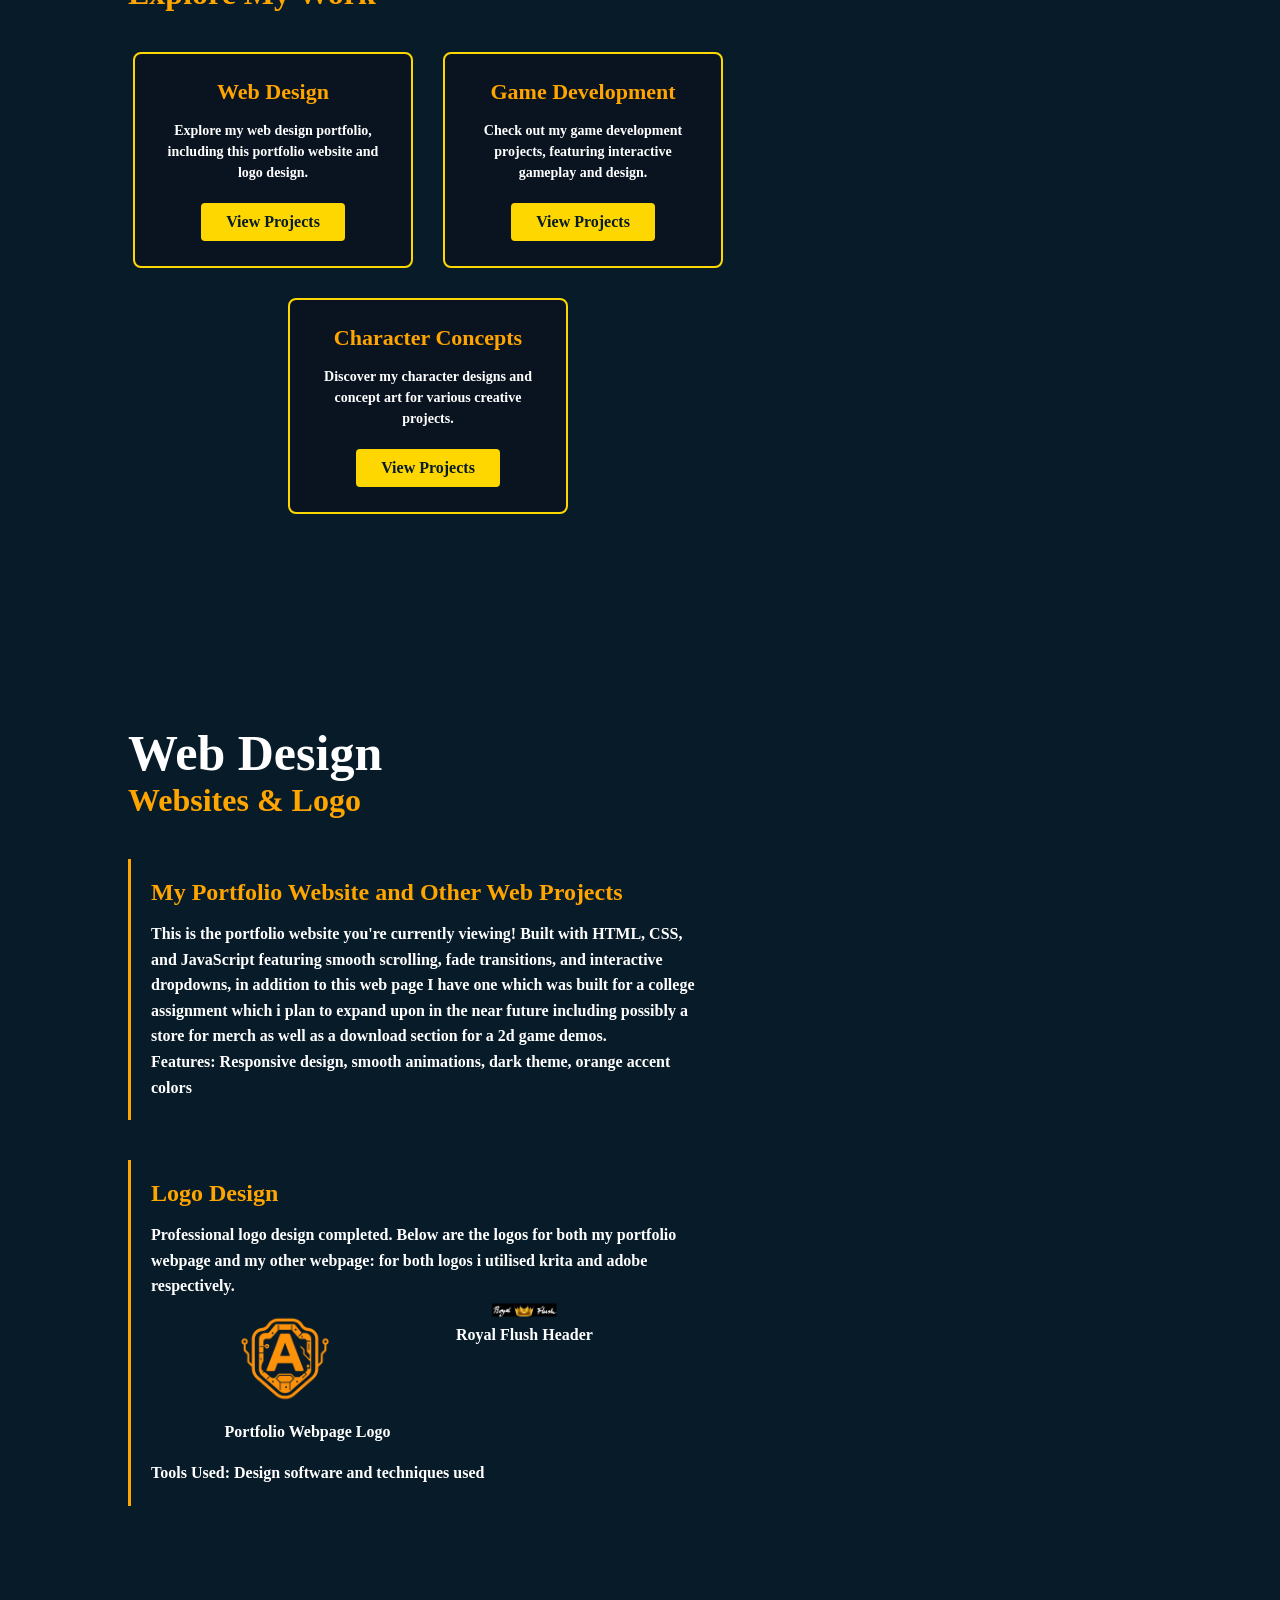
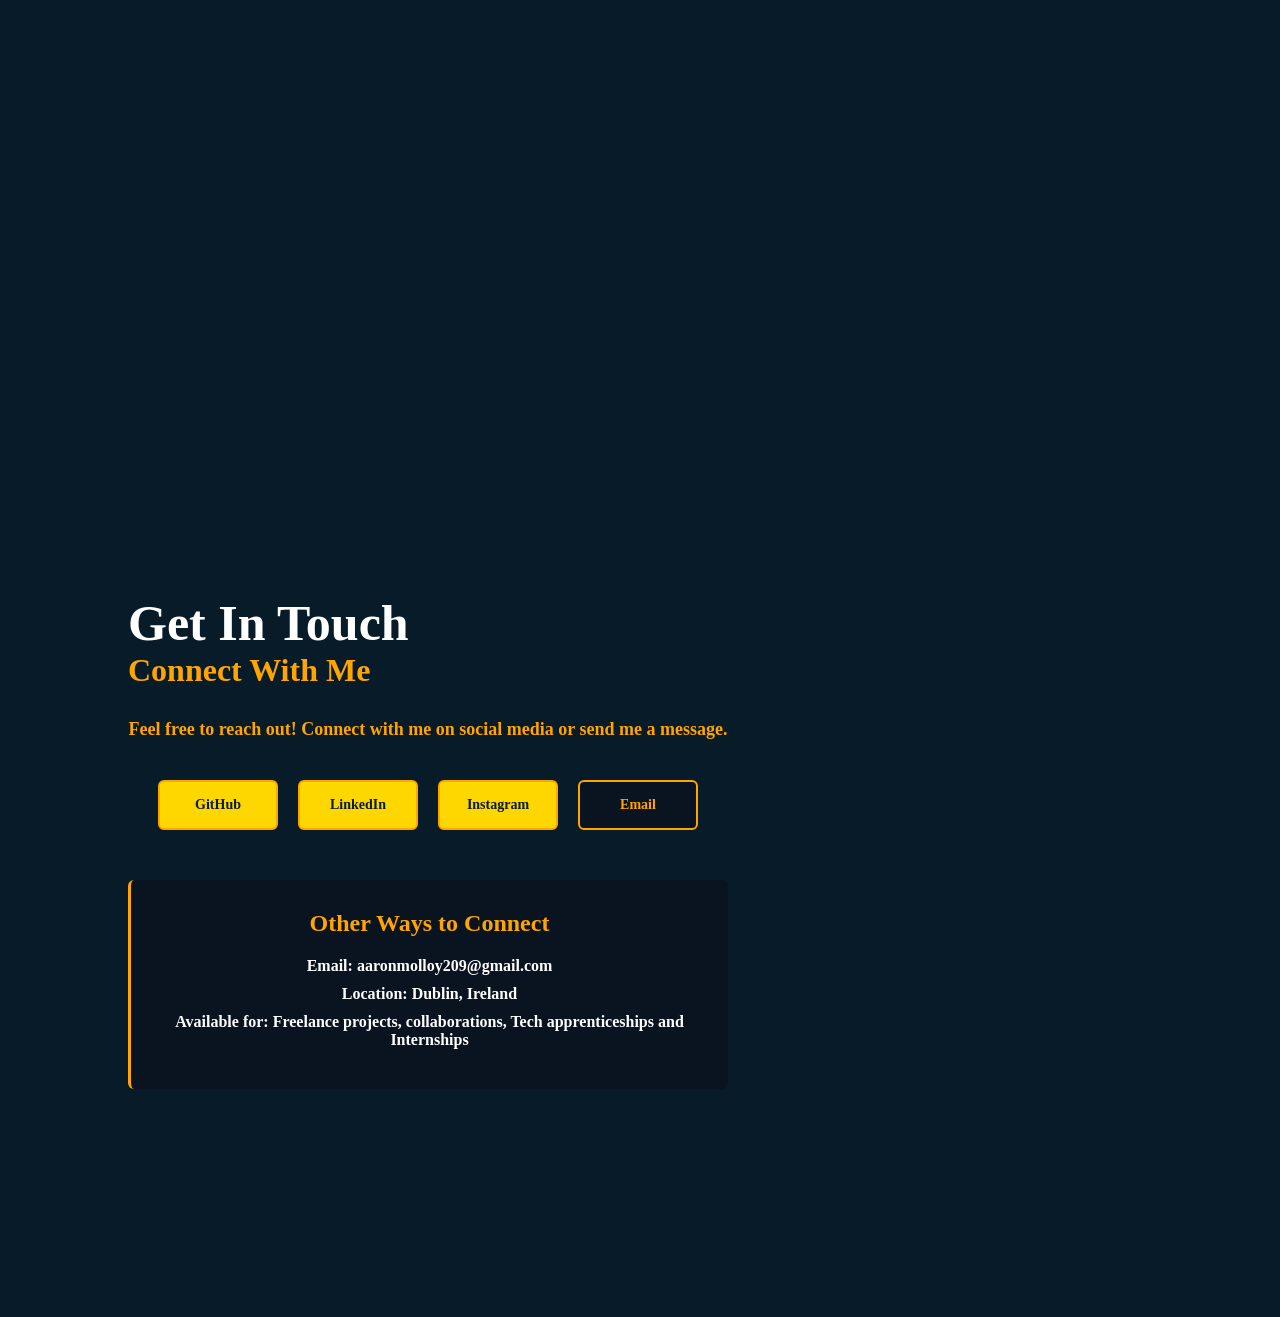
==== commit 54785a80: "Fix HTML formatting and improve structure" ====
--- a/index.html
+++ b/index.html
@@ -38,7 +38,7 @@
 <main>
 
 <section id="home" class="home home-bg-fade">
-  <img class="hero-logo" src="royal flush web page.png" alt="Royal Flush Web Page Logo">
+ 
   <h1 class="slide-in-text">Welcome to My Portfolio</h1>
 <div class="home-content">
     <h1> Hi there I'm Aaron</h1>
@@ -355,3 +355,4 @@
 </body>
 
 </html>
+
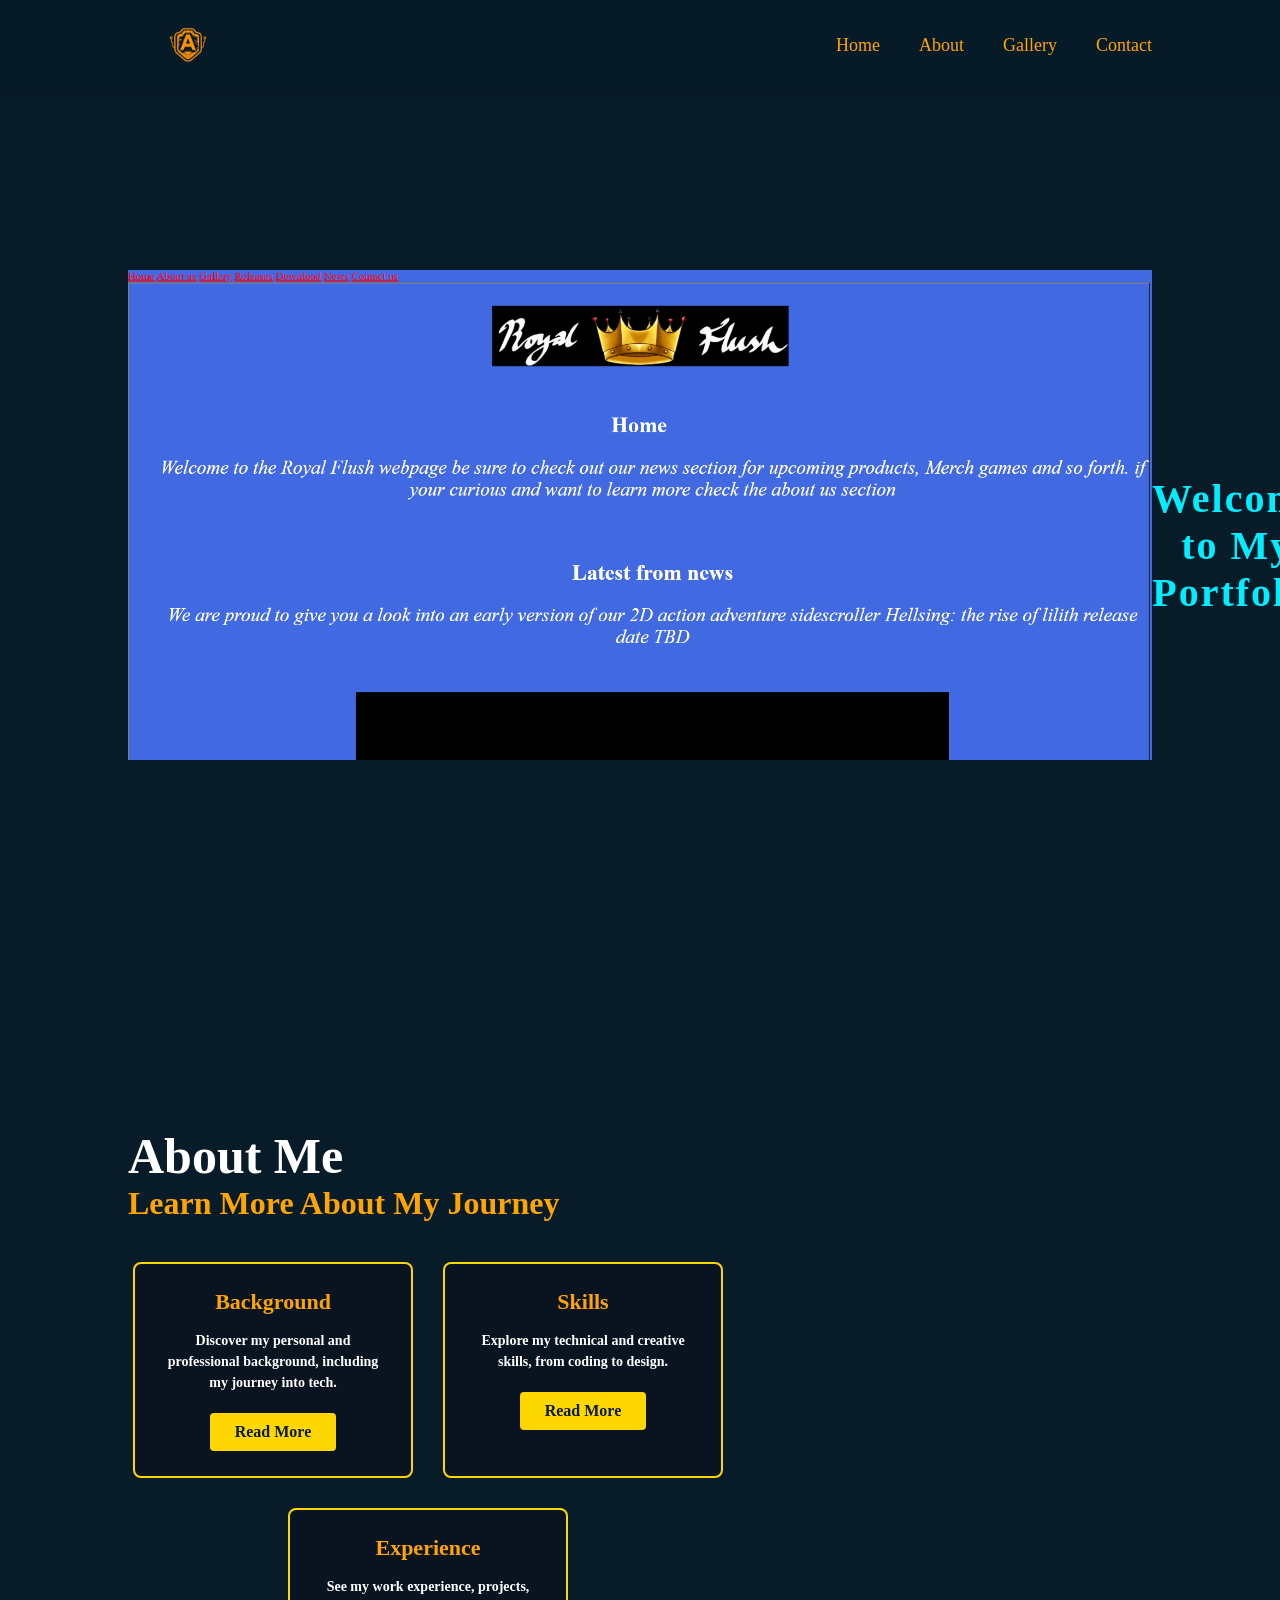
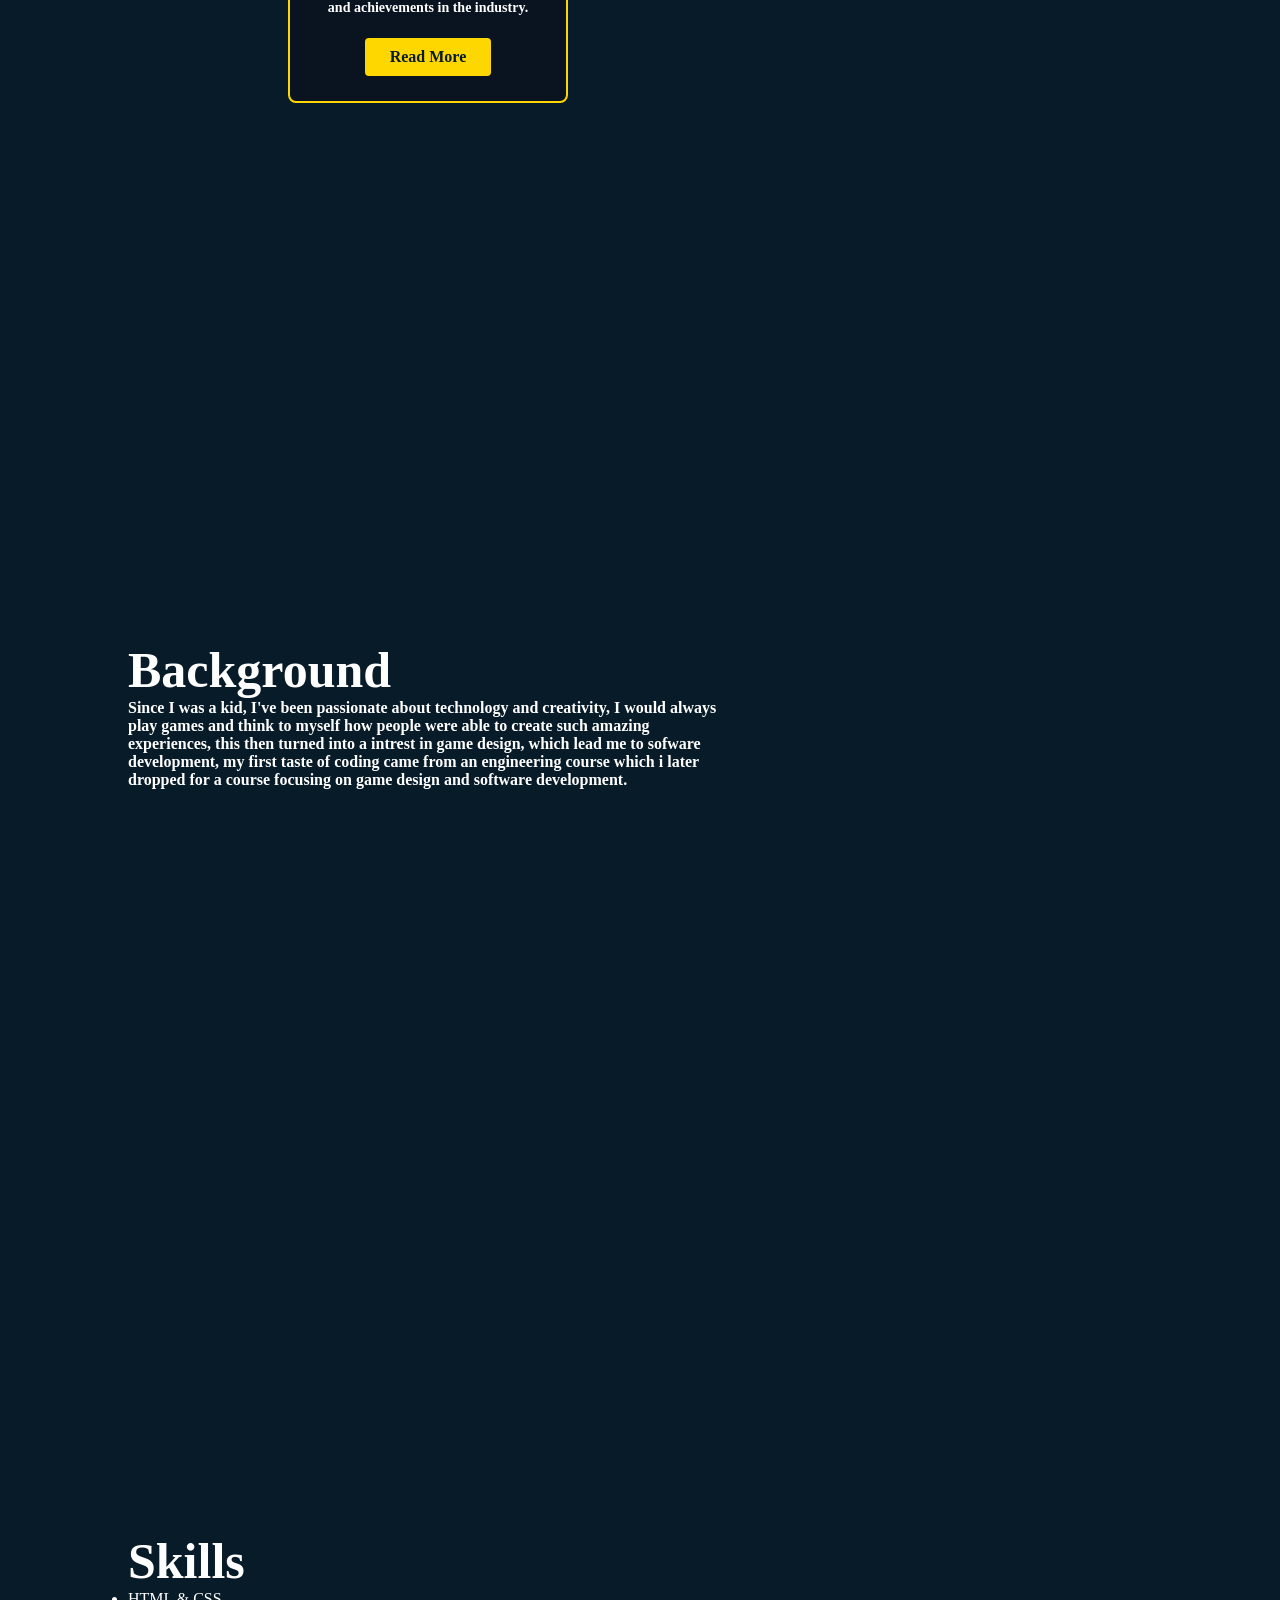
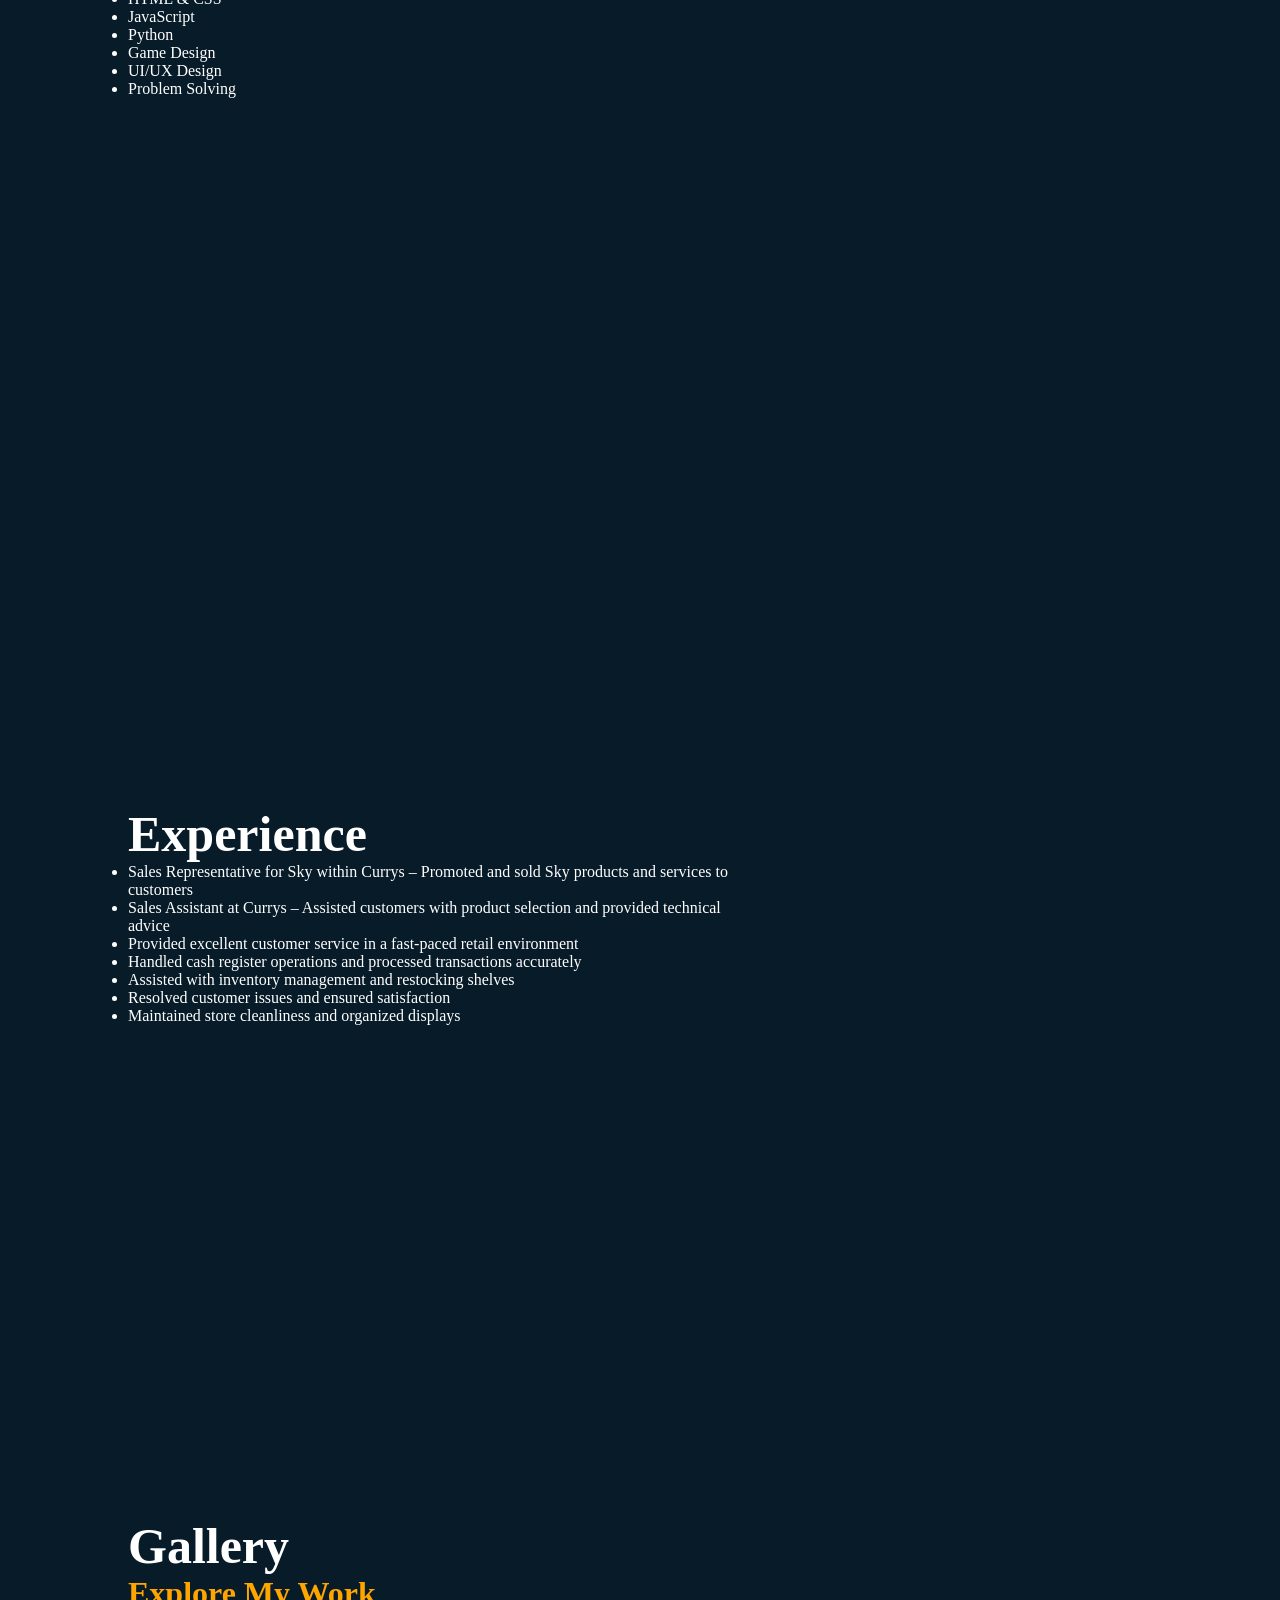
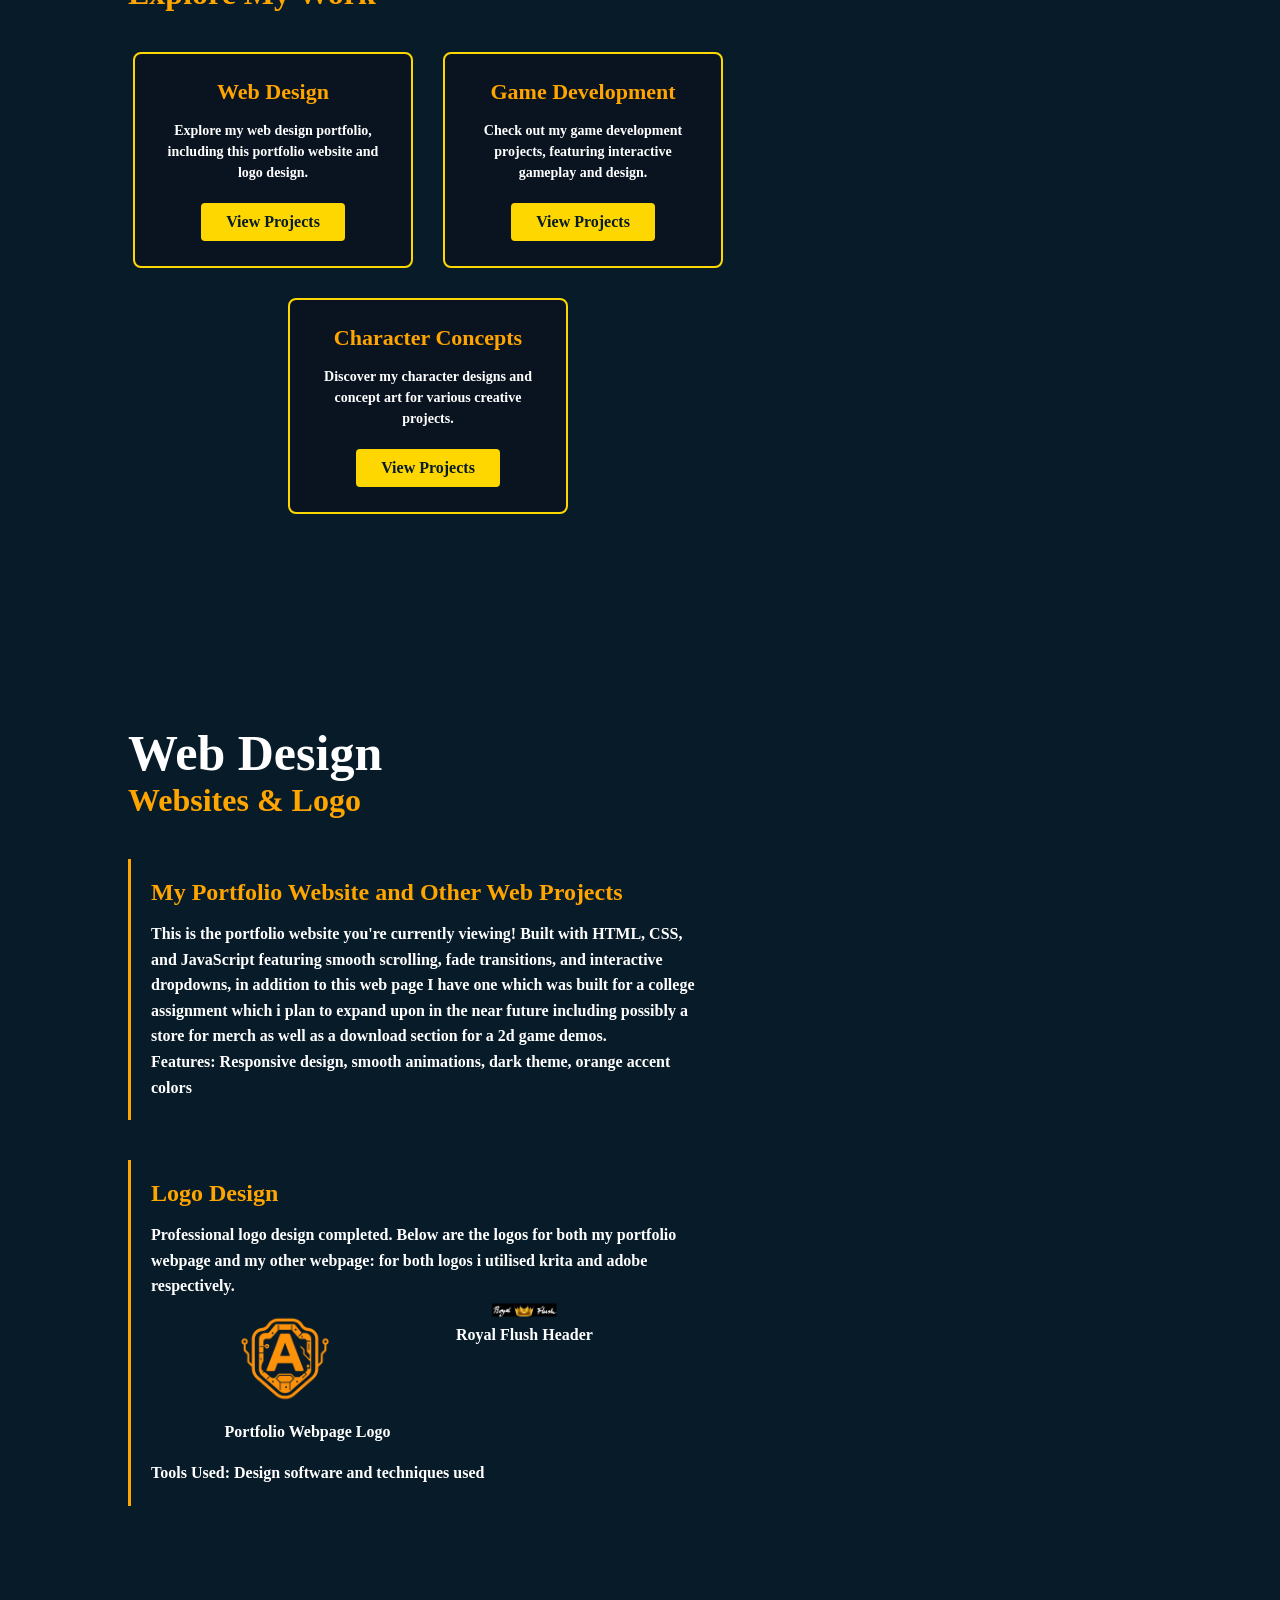
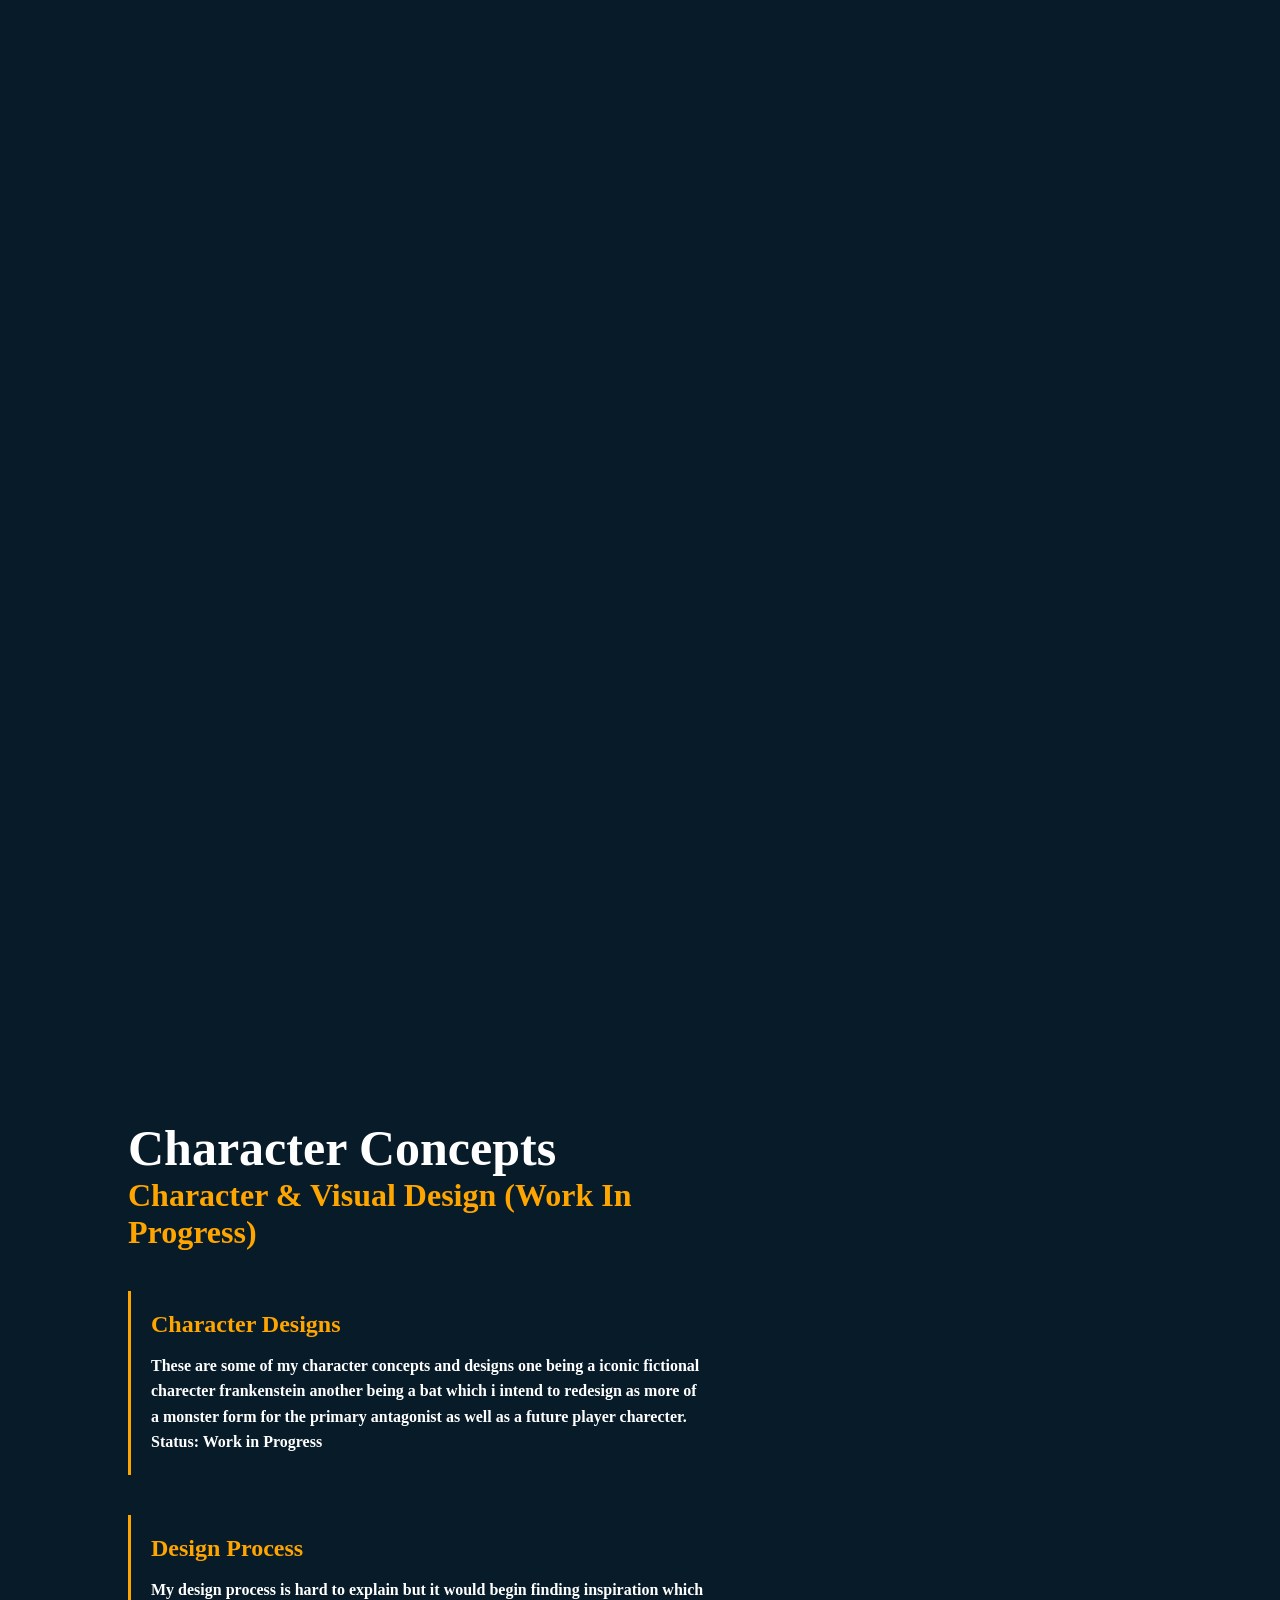
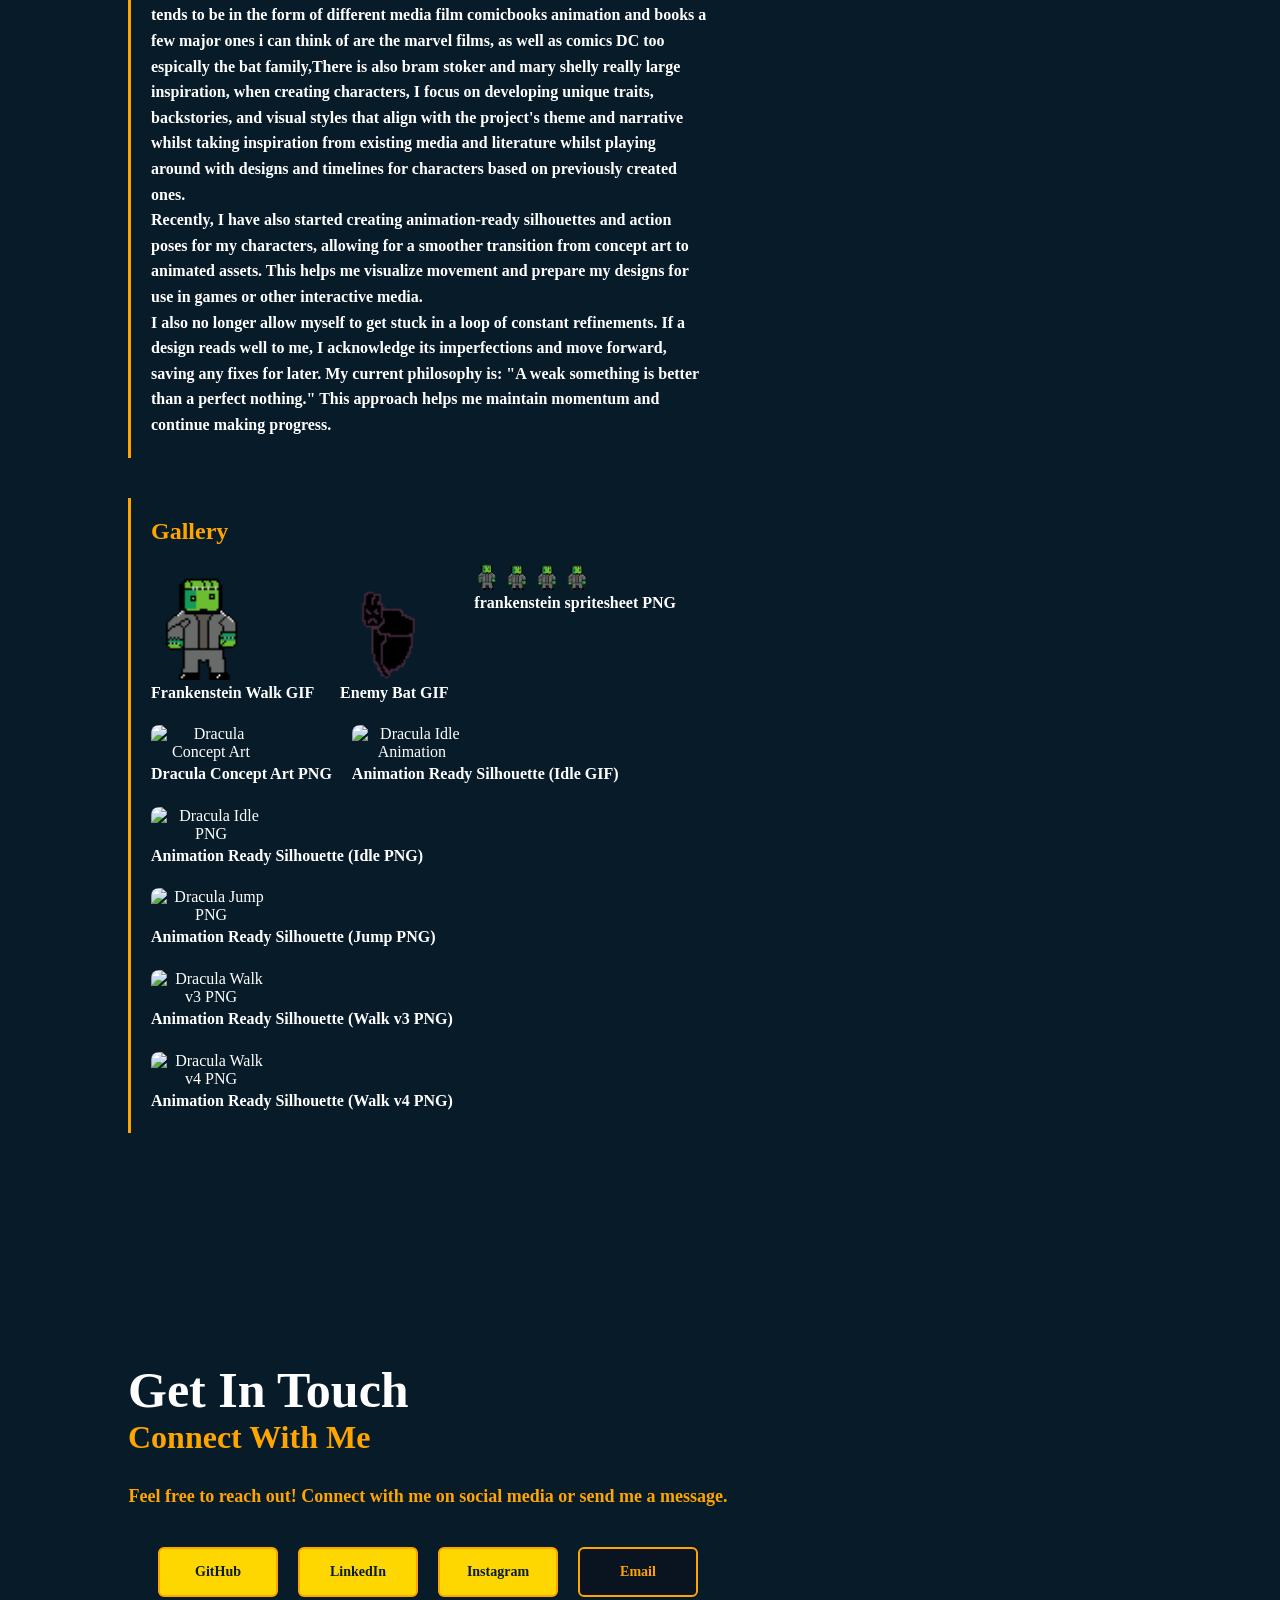
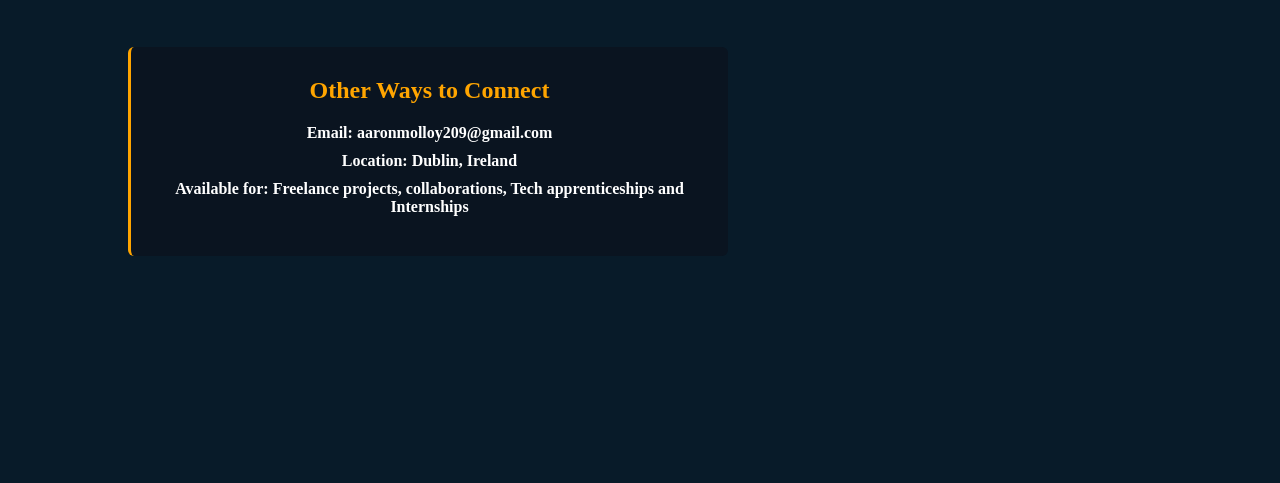
==== commit a2b8df9c: "Refactor index.html structure and content" ====
--- a/index.html
+++ b/index.html
@@ -38,7 +38,7 @@
 <main>
 
 <section id="home" class="home home-bg-fade">
- 
+  <img class="hero-logo" src="royal flush web page.png" alt="Royal Flush Web Page Logo">
   <h1 class="slide-in-text">Welcome to My Portfolio</h1>
 <div class="home-content">
     <h1> Hi there I'm Aaron</h1>
@@ -181,6 +181,7 @@
 <div class="subsection">
   <h2>Project Overview</h2>
   <p>Although under development I am proud of what little I have built so far, and I am excited to continue improving and expanding the project, turning it into a fun and engaging 2D action platformer I shall try and include updates here and on my social media accounts.</p>
+  <p>I have also begun developing a new game demo, applying my updated design philosophy: I focus on steady progress, avoid getting stuck in endless refinements, and accept imperfections for later improvement. My approach is that a weak something is better than a perfect nothing, which helps me keep moving forward and bring my ideas to life.</p>
   <p><strong>Status:</strong> Work in Progress</p>
 </div>
 
@@ -214,8 +215,10 @@
 
 <div class="subsection">
   <h2>Design Process</h2>
-  <p>My design process is hard to explain but it would begin finding inspiration which tends to be in the form of different media film comicbooks animation and books a few major ones i can think of are the marvel films, as well as comics DC too espically the bat family,There is also bram stoker and mary shelly really large inspiration,
-     when creating characters, I focus on developing unique traits, backstories, and visual styles that align with the project's theme and narrative whilst taking inspiration from existing media and literature whilst playing around with designs and timelines for characters based on previously created ones.</p>
+    <p>My design process is hard to explain but it would begin finding inspiration which tends to be in the form of different media film comicbooks animation and books a few major ones i can think of are the marvel films, as well as comics DC too espically the bat family,There is also bram stoker and mary shelly really large inspiration,
+      when creating characters, I focus on developing unique traits, backstories, and visual styles that align with the project's theme and narrative whilst taking inspiration from existing media and literature whilst playing around with designs and timelines for characters based on previously created ones.</p>
+    <p>Recently, I have also started creating animation-ready silhouettes and action poses for my characters, allowing for a smoother transition from concept art to animated assets. This helps me visualize movement and prepare my designs for use in games or other interactive media.</p>
+      <p>I also no longer allow myself to get stuck in a loop of constant refinements. If a design reads well to me, I acknowledge its imperfections and move forward, saving any fixes for later. My current philosophy is: "A weak something is better than a perfect nothing." This approach helps me maintain momentum and continue making progress.</p>
 </div>
 
 <div class="subsection">
@@ -233,6 +236,30 @@
         <img src="Frankenstein sprite sheet.png" alt="frankenstein sprite sheet" class="expand-on-hover" style="width:120px; border-radius:8px;">
         <p style="color:#fff;">frankenstein spritesheet PNG</p>
       </div>
+        <div style="text-align:center;">
+          <img src="dracula2.png" alt="Dracula Concept Art" class="expand-on-hover" style="width:120px; border-radius:8px;">
+          <p style="color:#fff;">Dracula Concept Art PNG</p>
+        </div>
+          <div style="text-align:center;">
+            <img src="Dracula3 - animation-idle.gif" alt="Dracula Idle Animation" class="expand-on-hover" style="width:120px; border-radius:8px;">
+              <p style="color:#fff;">Animation Ready Silhouette (Idle GIF)</p>
+          </div>
+          <div style="text-align:center;">
+            <img src="Dracula3 - animation-idle.png" alt="Dracula Idle PNG" class="expand-on-hover" style="width:120px; border-radius:8px;">
+              <p style="color:#fff;">Animation Ready Silhouette (Idle PNG)</p>
+          </div>
+          <div style="text-align:center;">
+            <img src="Dracula3 - animation-jump.png" alt="Dracula Jump PNG" class="expand-on-hover" style="width:120px; border-radius:8px;">
+              <p style="color:#fff;">Animation Ready Silhouette (Jump PNG)</p>
+          </div>
+          <div style="text-align:center;">
+            <img src="Dracula3 - animation-walkv3.png" alt="Dracula Walk v3 PNG" class="expand-on-hover" style="width:120px; border-radius:8px;">
+              <p style="color:#fff;">Animation Ready Silhouette (Walk v3 PNG)</p>
+          </div>
+          <div style="text-align:center;">
+            <img src="Dracula3 - animation-walkv4.png" alt="Dracula Walk v4 PNG" class="expand-on-hover" style="width:120px; border-radius:8px;">
+              <p style="color:#fff;">Animation Ready Silhouette (Walk v4 PNG)</p>
+          </div>
     </div>
 </div>
 
@@ -356,3 +383,10 @@
 
 </html>
 
+
+
+
+
+
+
+
--- a/portfolio.css
+++ b/portfolio.css
@@ -69,19 +69,7 @@
       z-index: 1;
   }
 
-  /* Overlay to reduce background image opacity */
-/* Style for hero logo image */
-.hero-logo {
-  display: block;
-  margin: 40px auto 20px auto;
-  max-width: 350px;
-  width: 80%;
-  height: auto;
-  border-radius: 12px;
-  box-shadow: 0 4px 24px rgba(0,0,0,0.15);
-  animation: fadeBgIn 1.5s ease-out;
-}
-    }
+ 
 
     @keyframes fadeBgIn {
       to {
@@ -583,3 +571,4 @@
     padding: 12px 0;
   }
 }
+
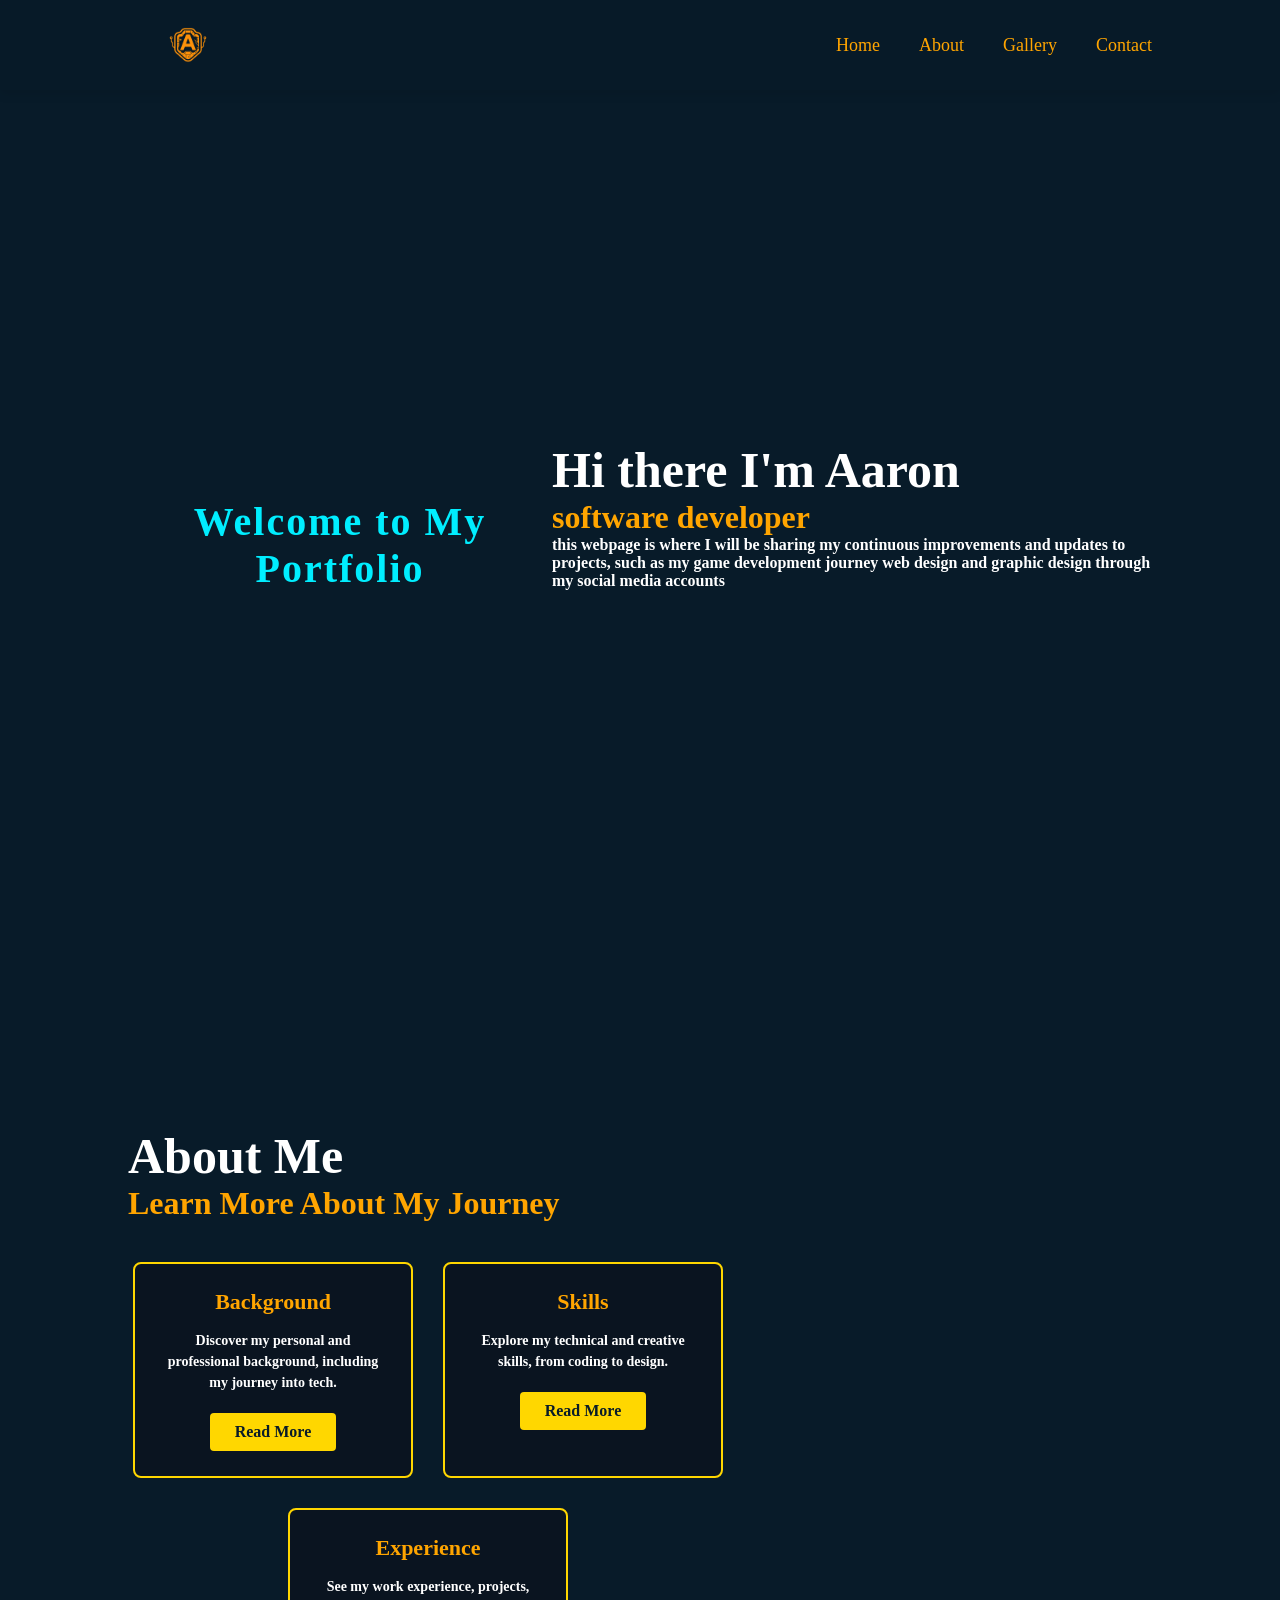
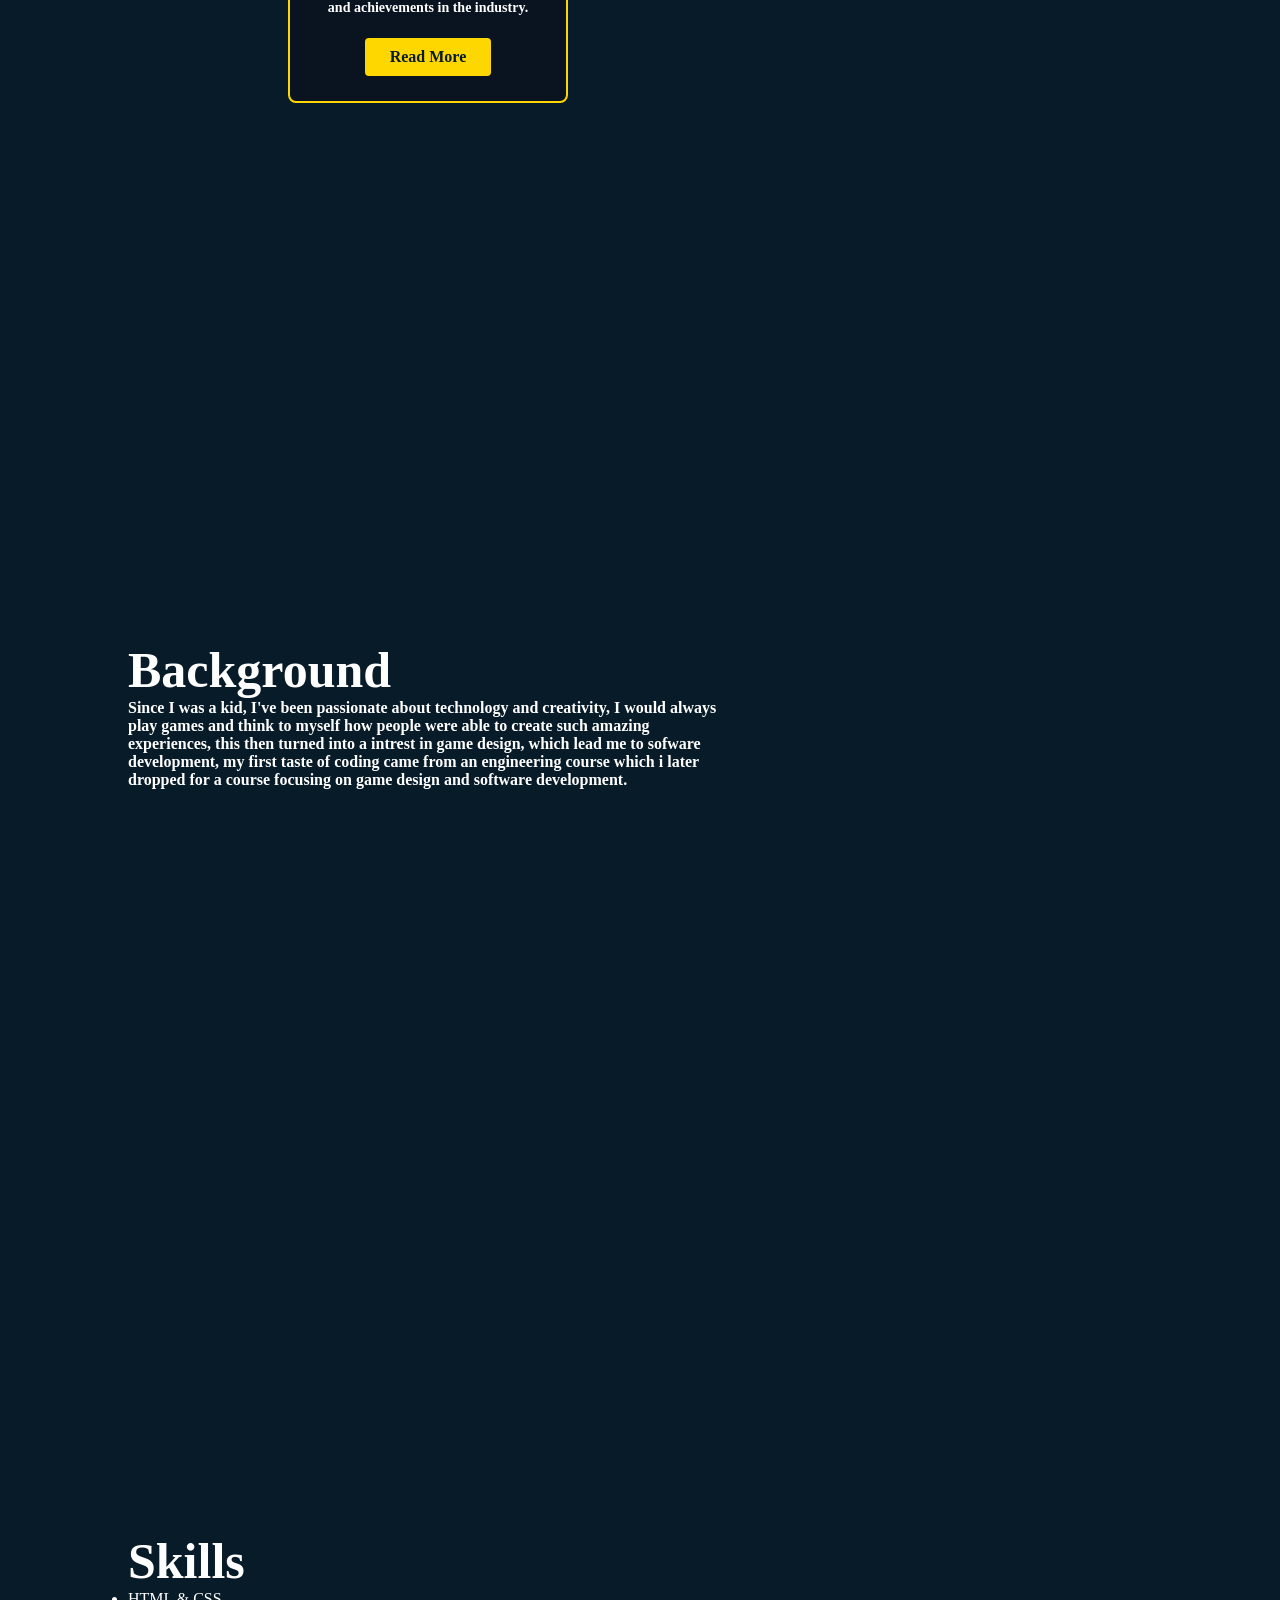
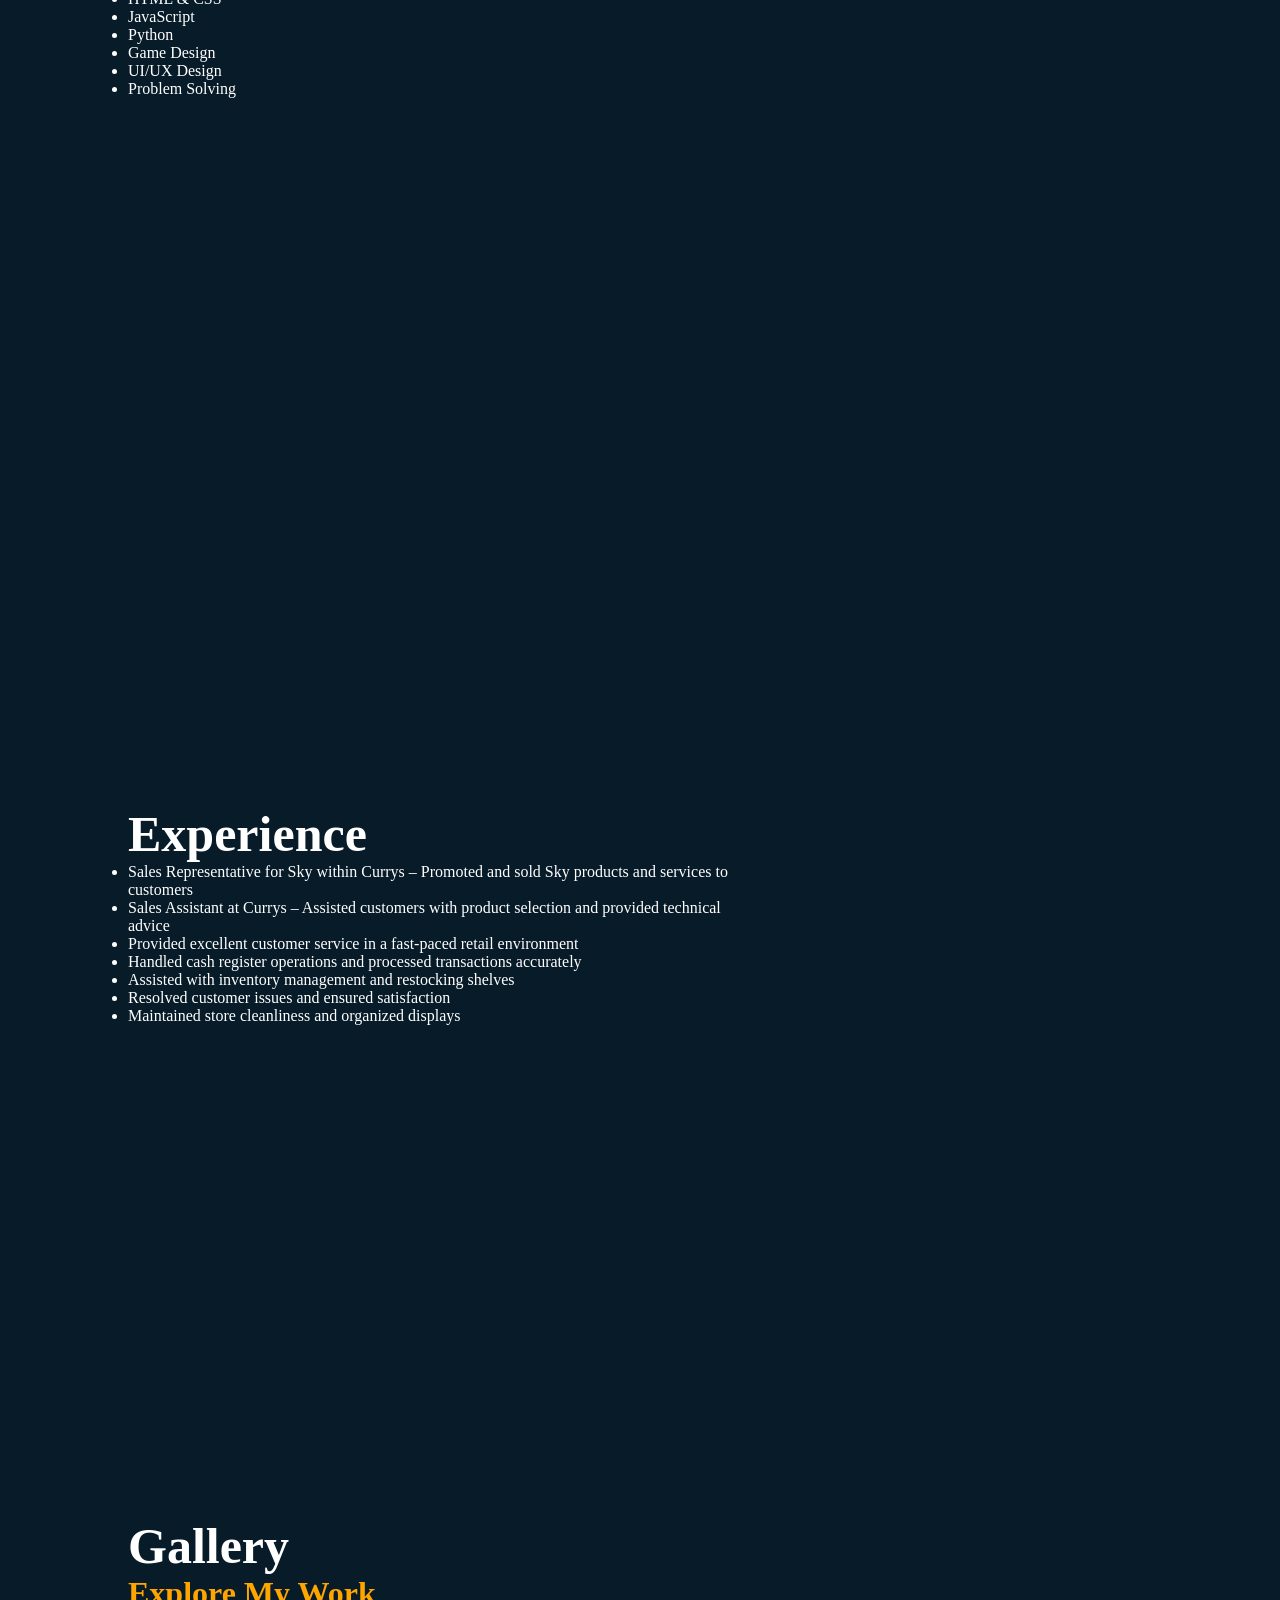
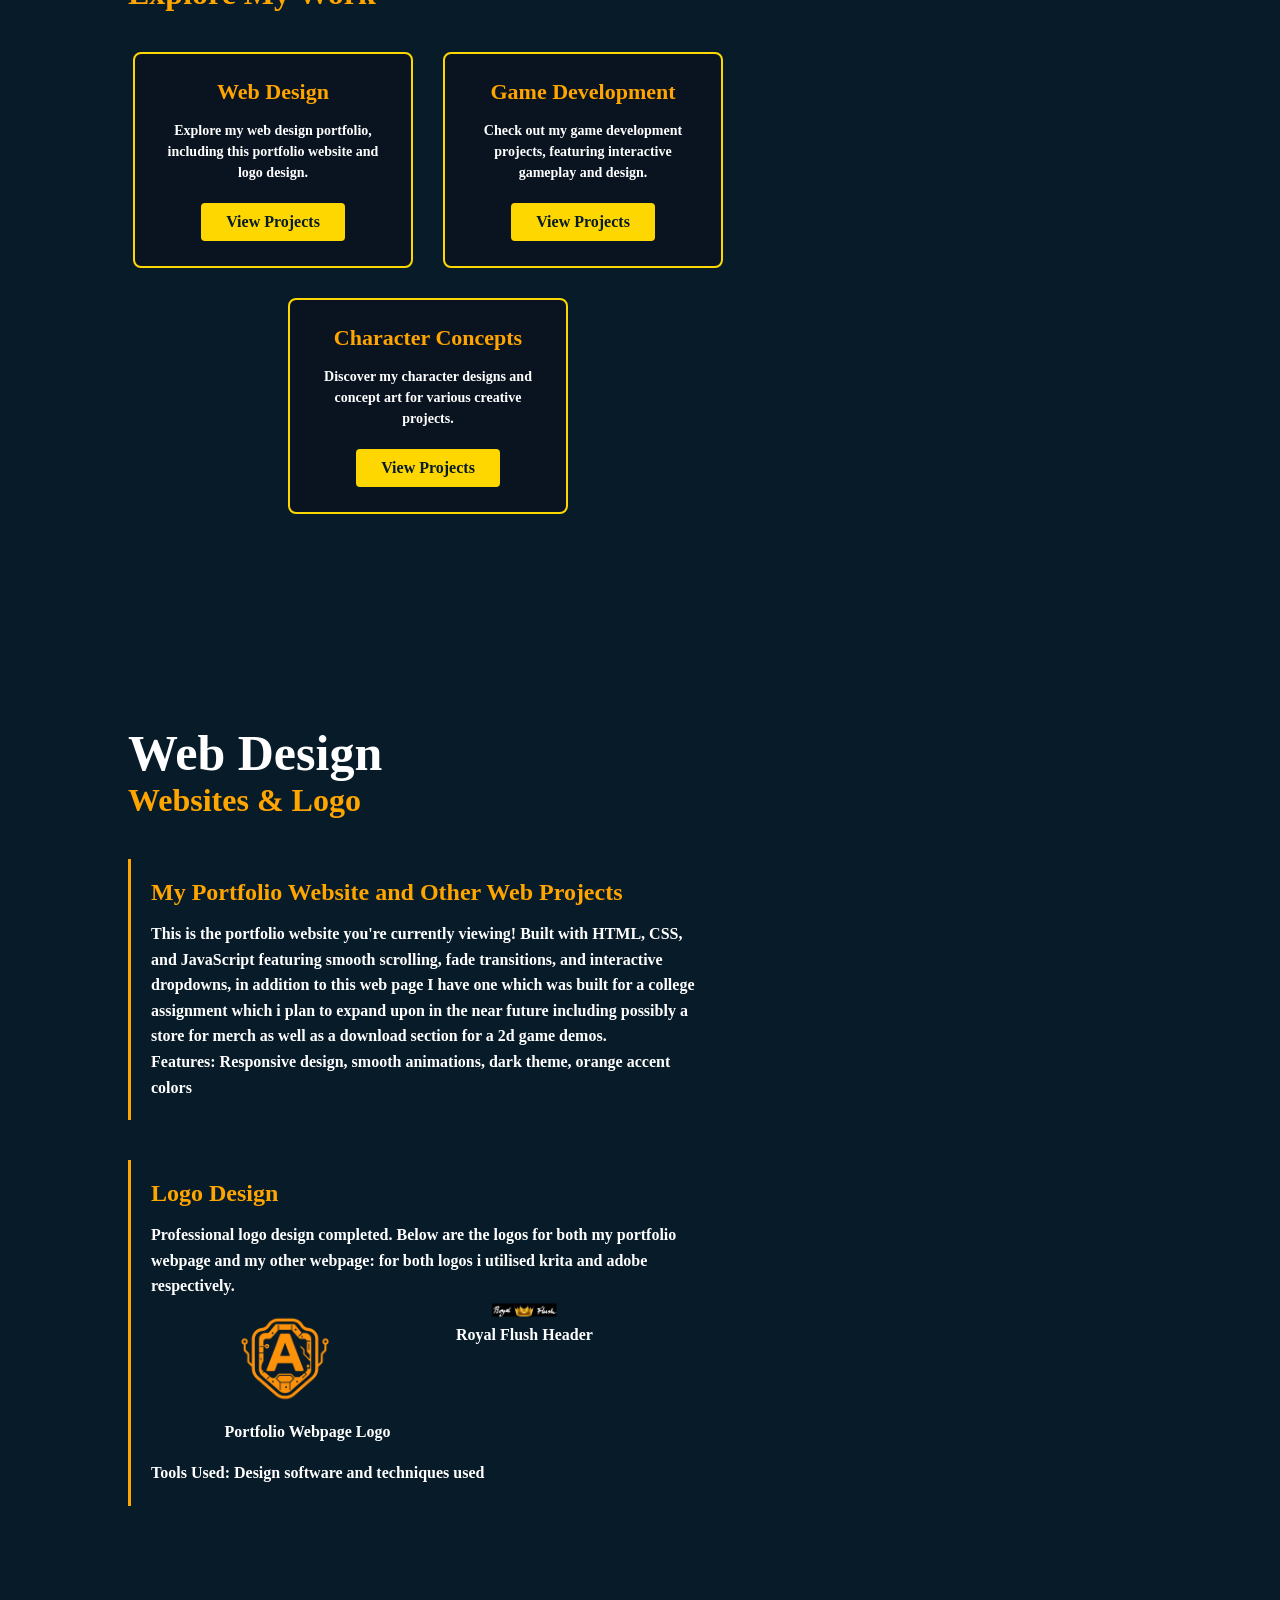
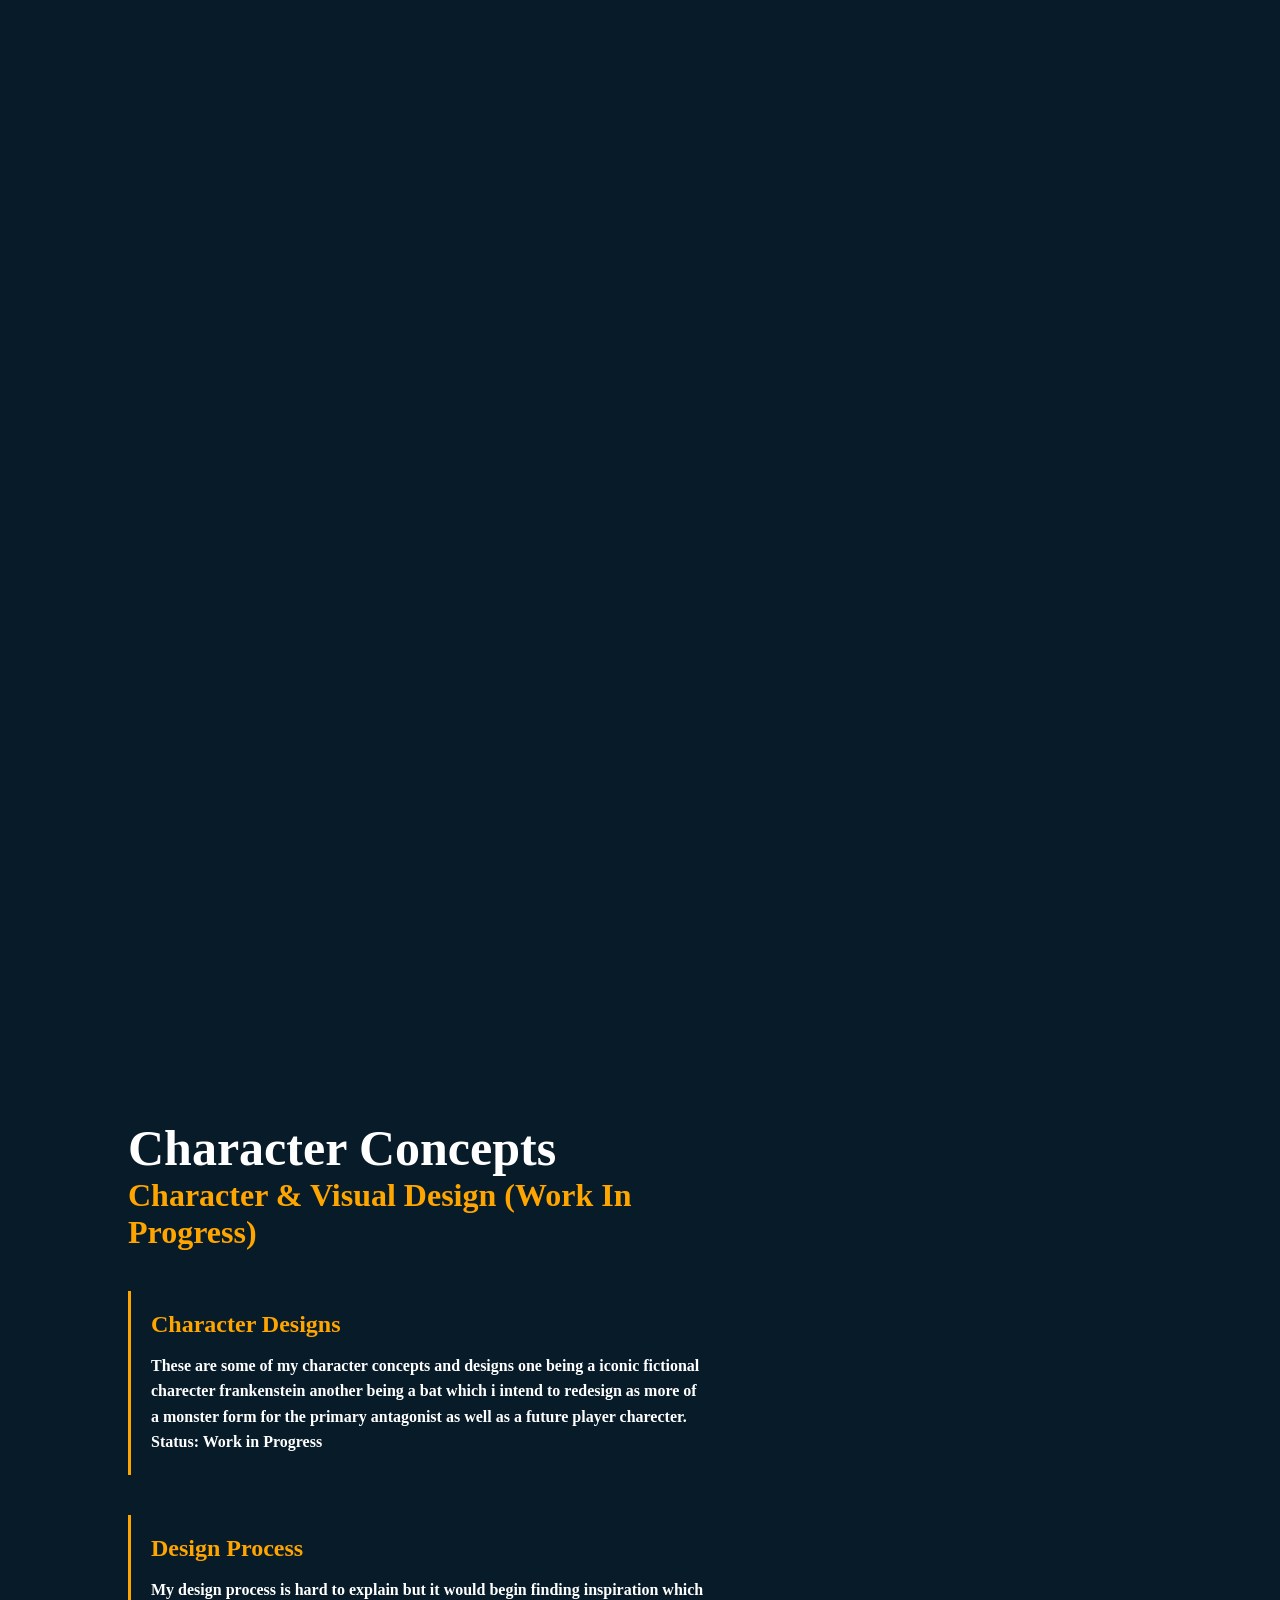
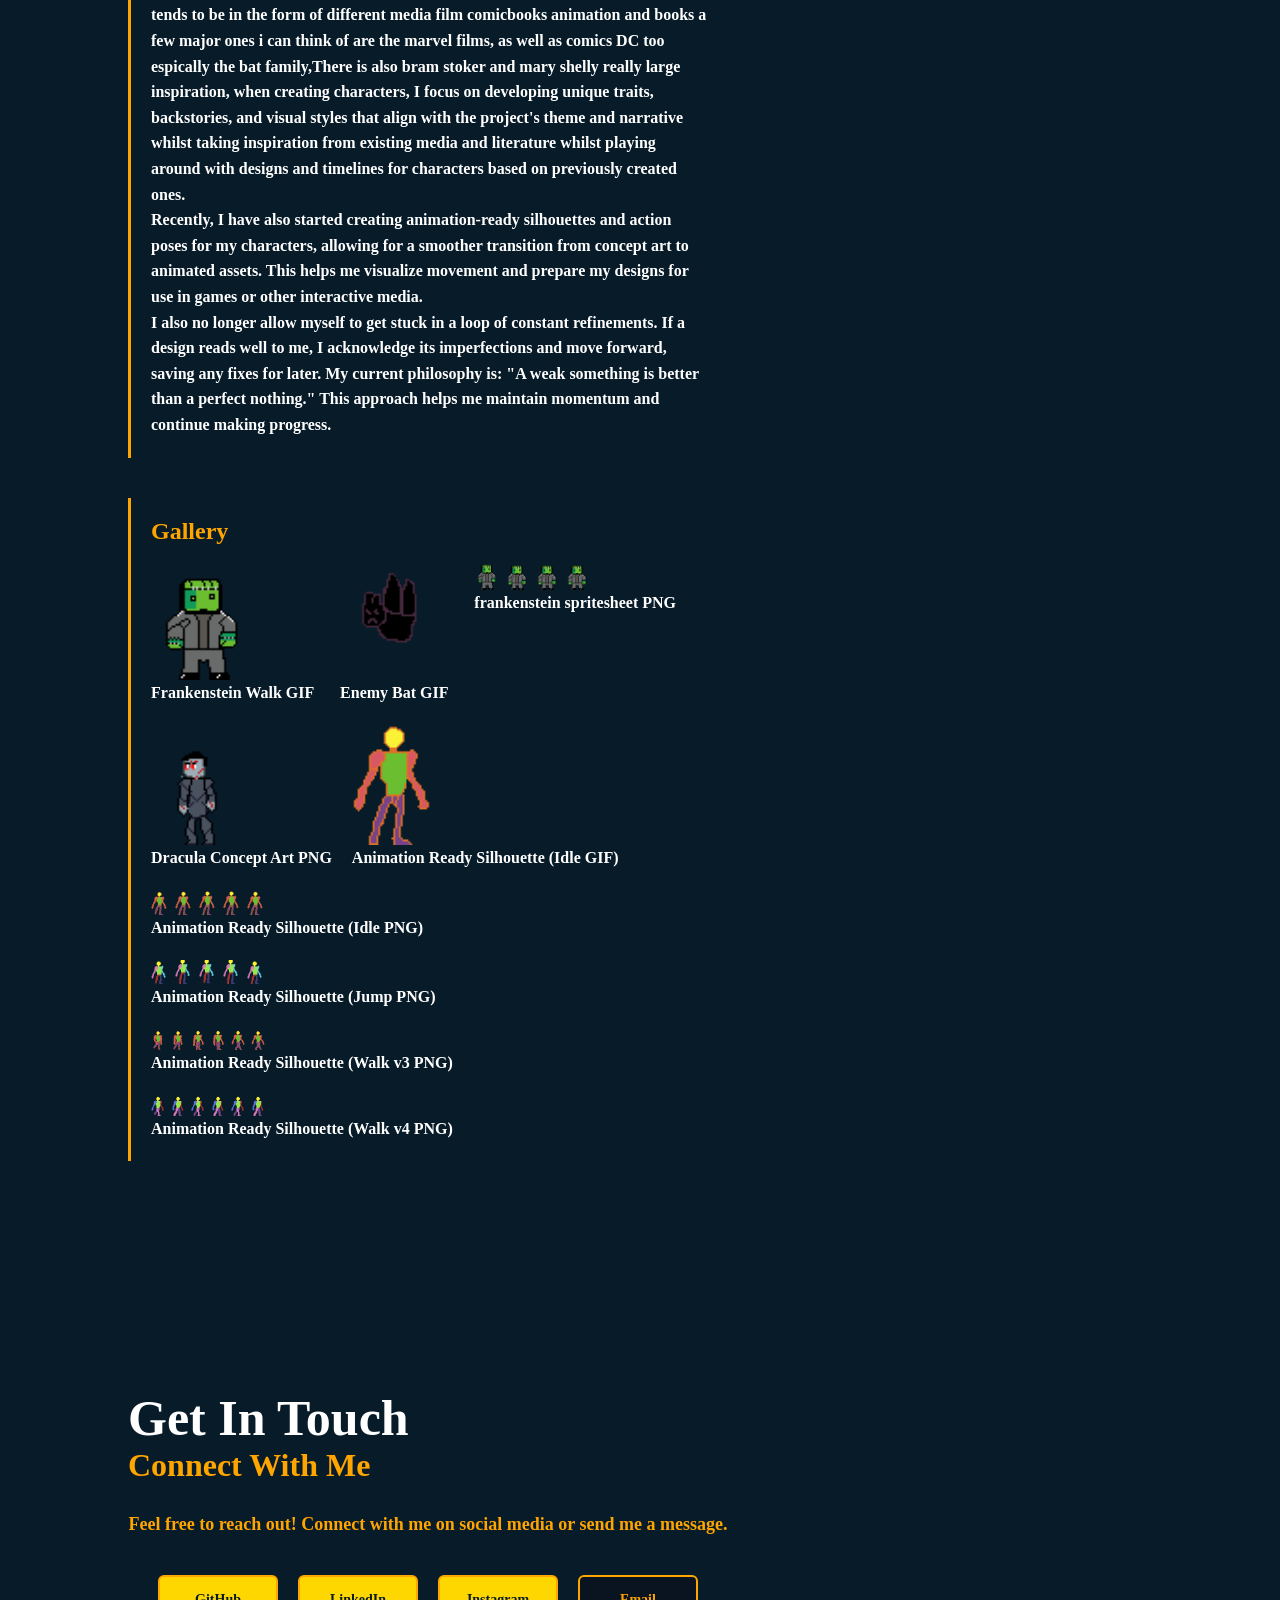
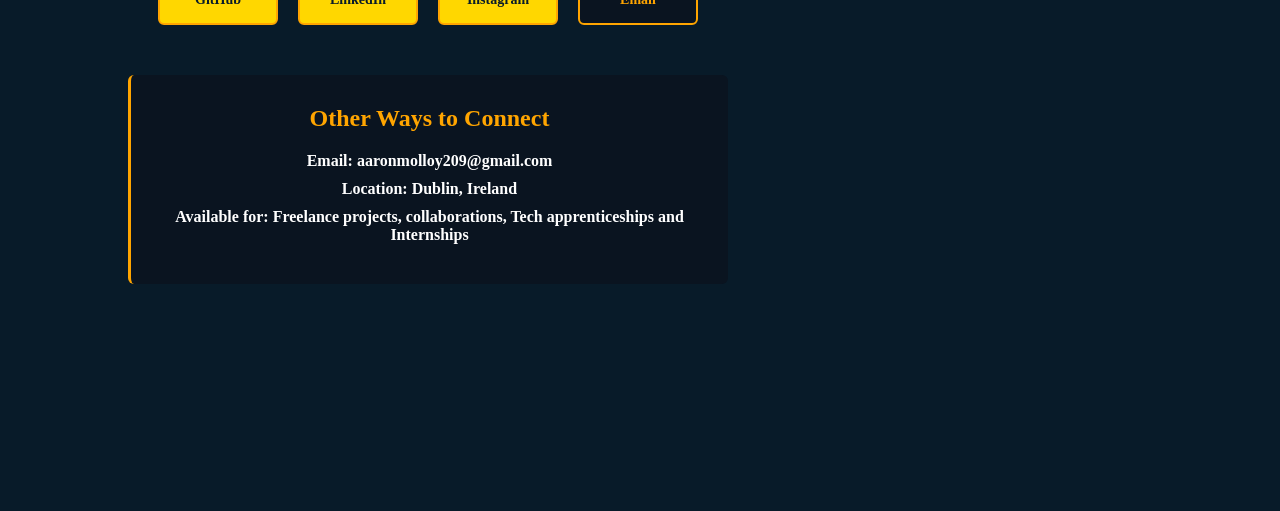
==== commit 1f2fd642: "Fix HTML formatting and structure" ====
--- a/index.html
+++ b/index.html
@@ -38,7 +38,6 @@
 <main>
 
 <section id="home" class="home home-bg-fade">
-  <img class="hero-logo" src="royal flush web page.png" alt="Royal Flush Web Page Logo">
   <h1 class="slide-in-text">Welcome to My Portfolio</h1>
 <div class="home-content">
     <h1> Hi there I'm Aaron</h1>
--- a/portfolio.css
+++ b/portfolio.css
@@ -69,7 +69,18 @@
       z-index: 1;
   }
 
- 
+  /* Overlay to reduce background image opacity */
+/* Style for hero logo image */
+.hero-logo {
+  display: block;
+  margin: 40px auto 20px auto;
+  max-width: 350px;
+  width: 80%;
+  height: auto;
+  border-radius: 12px;
+  box-shadow: 0 4px 24px rgba(0,0,0,0.15);
+  animation: fadeBgIn 1.5s ease-out;
+}
 
     @keyframes fadeBgIn {
       to {
@@ -571,4 +582,3 @@
     padding: 12px 0;
   }
 }
-
